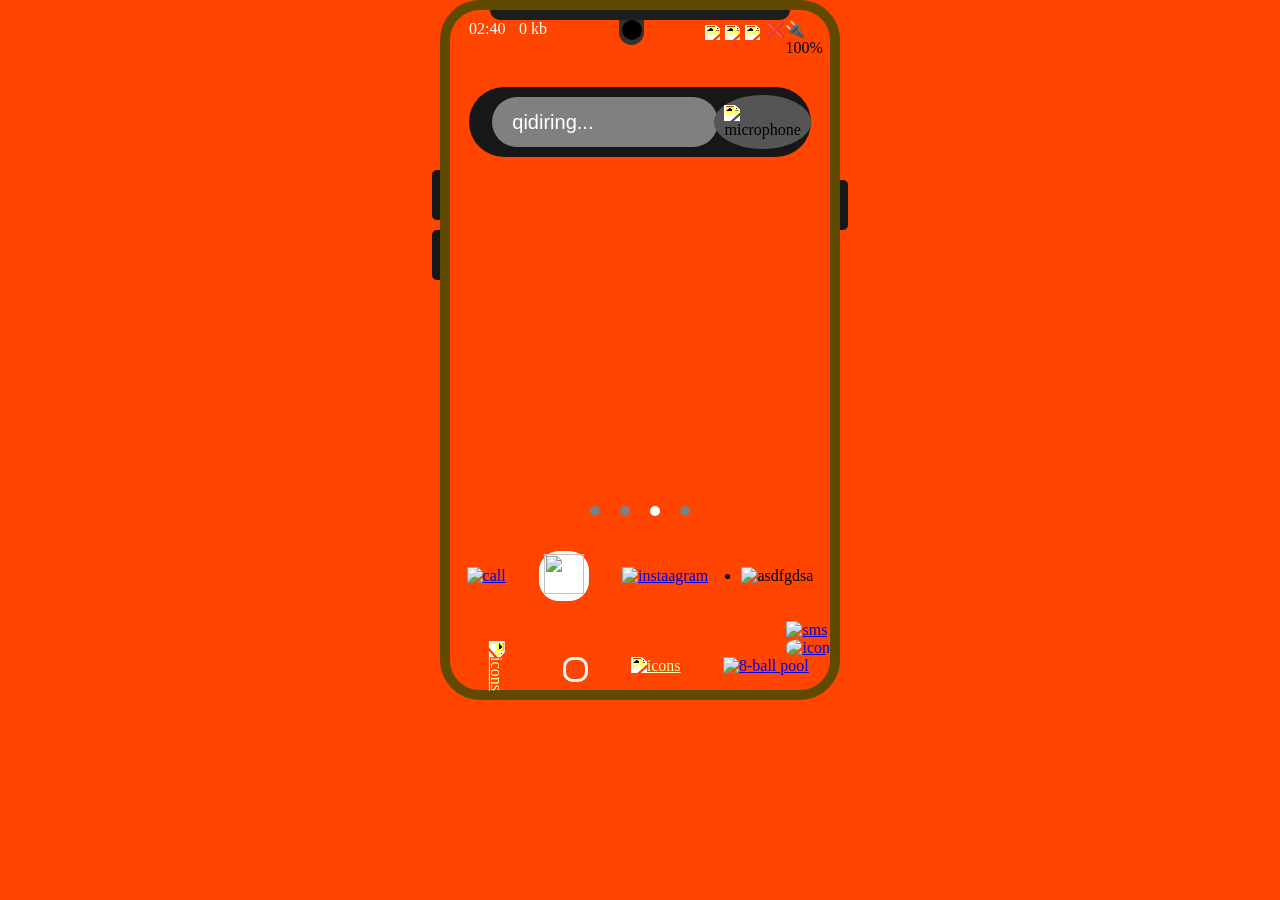
==== index.html @ 698b4ded "Add files via upload" ====
<!DOCTYPE html>
<html lang="en">
	<head>
		<meta charset="UTF-8" />
		<meta name="viewport" content="width=device-width, initial-scale=1.0" />
		<title>Samsung A 20S</title>
		<link rel="stylesheet" href="styles.css" />
	</head>
	<body>
		<div class="ch">
			<div class="oach bland"></div>
			<div class="oach pas"></div>
		</div>
		<section class="site_section">
			<div class="container">
				<div class="kuzov kuzov-hover">
					<div class="blok">
						<span class="camera-blok"> </span>
						<div class="div1">
						<div id="clock">00:00</div>
            <div id="speed-box">0 kb</div>
							<div class="camera">
								<span class="camera1"></span>
							</div>
							<div class="sets">
								<img src="images/alarm.png" alt="icons" class="images" />
								<img src="images/volume.png" alt="icons" class="images" />
								<img src="images/wifi-signal.png" alt="icons" class="images" />
						<div id="wifi-box">...</div>
							<div  id="battery-box">
								<img class="images" src="images/charging.png" alt="charging">
							</div>
							</div>
						</div>
						<div class="input-div">

								<input id="searchInput" class="input" type="search" placeholder="qidiring..." />

								<div class="voice-div">
								<div class="mic-button" id="micBtn">
									<img class="voice" src="images/microphone.png" alt="microphone">
								</div>
								</div>
							</form>
						</div>

						<div class="grid">
							<div class="prilojeniya">
								<span class="boxs"></span>
								<span class="boxs"></span>
								<span class="boxs"></span>
								<span class="boxs"></span>
							</div>
							<ul class="list">
								<li class="item">
									<a href="tel:+998876350995" target="_blank"><img class="social" src="images/call.png" alt="call" /></a>
								</li>
								<li class="item item1">
									<a href="https:/t.me/ibrokuzb" target="_blank"
										><img class="social social2" src=https://t.me/proxy?server=acela.proxy.rlwy.net&port=56963&secret=355199ed6d2e3caeab6dc449a312f6e9
									/></a>
								</li>
								<li class="item itm">
									<a href="https://instagram.com/ibrok_pubgm" target="_blank"
										><img class="social" src="images/instagram.png" alt="instaagram"
									/></a>
								</li>



								<li class="itemm"

								<a href="billiard.html"> 
									<img href="https://freepngimg.com/save/127811-8-ball-pool-logo-free-clipart-hq/500x3 "

									alt="asdfgdsa" width="30" height="30
									"

								</a>
								</ul>
								
								
								
								
								
								
								
								<l
								
								
								
								
								
								i class="item">
									<a href="sms:+998876" target="_blank"><img class="social" src="images/sms.png" alt="sms" /></a>
								</li>
								<li class="item">
									<a href="#" target="_blank"><img class="social social1" src="images/youtube.png" alt="icon" /></a>
								
								<li class="bill"><a href=""></a>




								</li>
								
								
								
								</li>
							</ul>
						</div>

						<footer class="site-footer">
							<div class="end">
								<a href="#"> <img class="images2 end-icons" src="images/hamburger.png" alt="icons" /></a>
								<a href="#"><div class="home"></div></a>
								<a href="#"><img class="images2 end-icons2" src="images/left-arrow.png"
									
									
									alt="icons"
						<div class="end"

<div class="end">
    <a href="billard.html" id="start-game">
        <img src="https://freepngimg.com/save/127811-8-ball-pool-logo-free-clipart-hq/500x3" alt="8-ball pool" width="30" height="30" />
    </a>
</div>


									
									<div/></a>
							</div>
						</footer>
					</div>
				</div>
			</div>
		</section>
		<div class="och" onclick="unlockScreen()"></div>
		<script src="main.js"></script>
               
	</body>
</html>
---- styles.css ----
* {
	margin: 0;
	padding: 0;
	box-sizing: border-box;
}

*::before,
::after {
	box-sizing: border-box;
}

body {
	background-color: orangered;
	display: flex;
	align-items: start;
	justify-content: center;

	overflow: hidden;
}

.site_section {
	display: flex;
	align-items: center;
	justify-content: center;
}
.kuzov {
	width: 400px;
	height: 700px;
	border-radius: 40px;
	border: 10px solid rgb(96, 74, 2);
	transition: box-shadow 0.4s ease;
}

.kuzov:hover {
	box-shadow: 40px 40px 40px 0 rgba(0, 0, 0, 0.5);
	/* transition: all 0.4s ease; */
	background-image: url(images/signal.png);
}

.blok {
	width: 100%;
	height: 100%;
	border-radius: 30px;
	display: flex;
	flex-direction: column;
	align-items: center;
	justify-content: start;
	background-image: url(images/photo_2025-04-09_15-51-00.jpg);
	background-size: contain;
}

.kuzov::before {
	filter: blur(10px);
}

.camera-blok {
	width: 300px;
	height: 10px;
	background-color: rgb(30, 29, 29);
	border-bottom-left-radius: 50px;
	border-bottom-right-radius: 50px;
}
.time {
	margin-left: 5px;
	color: white;
}

#clock {
	color: #fff;
	margin-right: 40px;
}

#speed-box {
	color: #fff;
	z-index: 9999;
	position: fixed;
	margin-left: 50px;
}

#wifi-box {
}

.set {
	margin-left: 5px;
	color: white;
}

.div1 {
	width: 90%;
	display: flex;
	justify-content: space-between;
}

.camera {
	width: 25px;
	height: 25px;
	background-color: rgb(52, 49, 49);
	border-bottom-left-radius: 50px;
	border-bottom-right-radius: 50px;
	margin-left: 150px;
	display: flex;
	align-items: center;
	justify-content: center;
	position: fixed;
}

.camera1 {
	width: 20px;
	height: 20px;
	border-radius: 50%;
	background-color: black;
	margin-bottom: 5px;
}

/* .camera-flex {
	width: 100%;
	margin: 0;
} */

.sets {
	margin-left: 160px;
	display: flex;
}
.images {
	filter: invert(1) brightness(1000%);
	color: white;
	margin-top: 5px;
	width: 15px;
	height: 15px;
}

#battery-box {
	margin: 0;
	padding: 0;
}

.images:not(:last-child) {
	margin-right: 5px;
}

.input-div {
	padding-right: 20px;
	margin-top: 30px;
	border-radius: 50px;
	width: 90%;
	height: 70px;
	display: flex;
	align-items: center;
	justify-content: center;
	background-color: #171717;
}

.input {
	margin: 20px;
	padding-left: 20px;
	color: white;
	width: 70%;
	height: 50px;
	border-radius: 50px;
	border: none;
	font-size: 20px;
	font-family: 'Lucida Sans', 'Lucida Sans Regular', 'Lucida Grande', 'Lucida Sans Unicode', Geneva, Verdana, sans-serif;

	background-color: grey;
}

.input::placeholder {
	color: white;
}

.voice-div {
	display: flex;
	align-items: center;
	justify-content: center;
	border-radius: 50%;
	width: 50px;
	height: 50px;
	background-color: grey;
}
.voice {
	filter: invert(1) brightness(1000%);
	width: 30px;
	height: 25px;
}

.mic-button {
	background-color: #555;
	border: none;
	border-radius: 50%;
	padding: 10px;
	color: white;

	cursor: pointer;
	user-select: none;
}

.mic-button.recording {
	background-color: red;
}

.grid {
	height: 500px;
	width: 100%;
	display: flex;
	flex-direction: column;
	align-items: flex-end;
	justify-content: flex-end;
}

.list {
	width: 100%;
	display: flex;
	align-items: center;
	justify-content: space-around;
	margin-bottom: 20px;
}

.item {
	list-style: none;
}

.social {
	width: 50px;
	height: 50px;
	transition: all 0.4s ease;
}

.social:active {
	transform: scale(0.9);
}

.item1 {
	display: flex;
	align-items: center;
	justify-content: center;
	width: 50px;
	height: 50px;
	background-color: #fff;
	border-radius: 40%;
}

.social1 {
	border-radius: 40%;
}

.social2 {
	width: 40px;
	height: 40px;
}

.social2:active {
	transform: scale(0.9);
}

.prilojeniya {
	display: flex;
	align-items: center;
	justify-content: center;
	width: 100%;
	margin-bottom: 25px;
}
.boxs {
	width: 10px;
	height: 10px;
	background-color: grey;
	margin: 10px;
	border-radius: 5px;
}

.boxs:nth-child(3) {
	background-color: white;
}

.site-footer {
	width: 100%;
	display: flex;
	align-items: flex-end;
}

.end {
	width: 100%;
	display: flex;
	justify-content: space-around;
}

.end-icons {
	transform: rotate(90deg);
}

.end-icons:active {
	filter: invert(1) brightness(50%);
}

.images2 {
	filter: invert(1) brightness(1000%);
	width: 20px;
	height: 20px;
}

.home {
	width: 25px;
	height: 25px;
	border-radius: 10px;
	border: 3px solid white;
}

.och {
	display: flex;
	align-items: center;
	justify-content: center;
	width: 8px;
	height: 50px;
	border-top-right-radius: 5px;
	border-bottom-right-radius: 5px;
	background-color: #171717;
	margin-top: 180px;
	transition: all 0.1s ease;
}

.oach {
	width: 8px;
	height: 50px;
	border-top-right-radius: 5px;
	border-bottom-right-radius: 5px;
	background-color: #171717;
	margin-top: 180px;
	transition: all 0.1s ease;
}

.ch {
	display: flex;
	flex-direction: column;
	align-items: end;
}

.pas {
	border-radius: 5px 0 0 5px;
	margin-top: 10px;
}

.bland {
	margin-top: 170px;
	border-radius: 5px 0 0 5px;
}

.pas:active,
.bland:active {
	width: 5px;
}

.och:active {
	width: 5px;
}

.home:active {
	filter: invert(1) brightness(50%);
}
.end-icons2:active {
	filter: invert(1) brightness(50%);
}

.kuzov.active {
	background-color: black;
}

.blok.active {
	display: none;
}

.bottom-panel {
	position: fixed;
	left: 0;
	bottom: -70%;
	width: 400px;
	height: 70%;
	background: #fff;
	border-top-left-radius: 20px;
	border-top-right-radius: 20px;
	box-shadow: 0 -4px 20px rgba(0, 0, 0, 0.2);
	transition: bottom 0.3s ease;
}

.bottom-panel.active {
	bottom: 0;
	width: 400px;
}

.handle {
	width: 60px;
	height: 6px;
	background: #ccc;
	border-radius: 3px;
	margin: 10px auto;
}

.content {
	padding: 20px;
	text-align: center;
}
 

.end {

	position: relative;
z-index: 9999;

}

.end a {position: relative
	;
z-index: 10000;

}
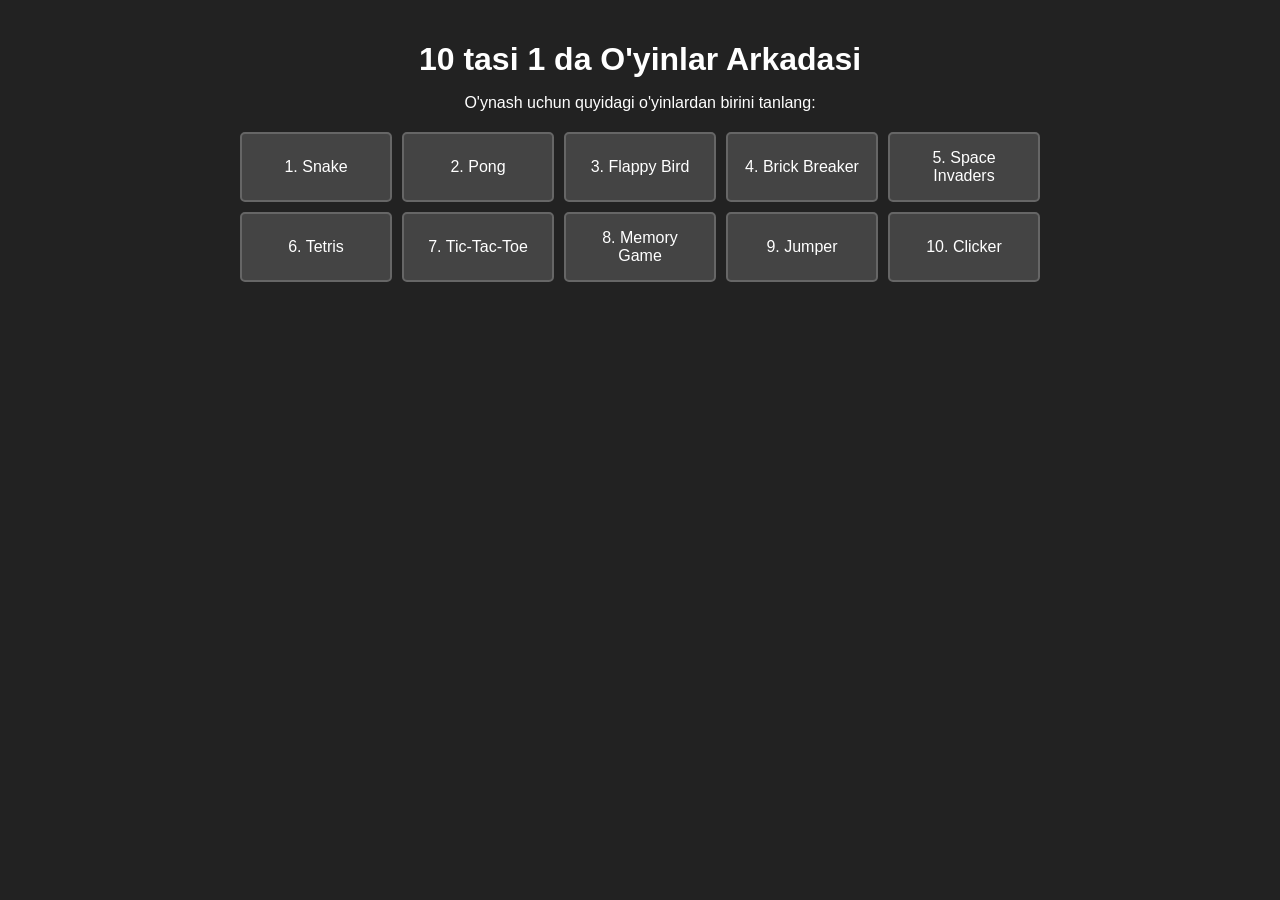
==== commit a4e5b513: "Add files via upload" ====
--- a/index.html
+++ b/index.html
@@ -1,142 +1,256 @@
 <!DOCTYPE html>
-<html lang="en">
-	<head>
-		<meta charset="UTF-8" />
-		<meta name="viewport" content="width=device-width, initial-scale=1.0" />
-		<title>Samsung A 20S</title>
-		<link rel="stylesheet" href="styles.css" />
-	</head>
-	<body>
-		<div class="ch">
-			<div class="oach bland"></div>
-			<div class="oach pas"></div>
-		</div>
-		<section class="site_section">
-			<div class="container">
-				<div class="kuzov kuzov-hover">
-					<div class="blok">
-						<span class="camera-blok"> </span>
-						<div class="div1">
-						<div id="clock">00:00</div>
-            <div id="speed-box">0 kb</div>
-							<div class="camera">
-								<span class="camera1"></span>
-							</div>
-							<div class="sets">
-								<img src="images/alarm.png" alt="icons" class="images" />
-								<img src="images/volume.png" alt="icons" class="images" />
-								<img src="images/wifi-signal.png" alt="icons" class="images" />
-						<div id="wifi-box">...</div>
-							<div  id="battery-box">
-								<img class="images" src="images/charging.png" alt="charging">
-							</div>
-							</div>
-						</div>
-						<div class="input-div">
-
-								<input id="searchInput" class="input" type="search" placeholder="qidiring..." />
-
-								<div class="voice-div">
-								<div class="mic-button" id="micBtn">
-									<img class="voice" src="images/microphone.png" alt="microphone">
-								</div>
-								</div>
-							</form>
-						</div>
-
-						<div class="grid">
-							<div class="prilojeniya">
-								<span class="boxs"></span>
-								<span class="boxs"></span>
-								<span class="boxs"></span>
-								<span class="boxs"></span>
-							</div>
-							<ul class="list">
-								<li class="item">
-									<a href="tel:+998876350995" target="_blank"><img class="social" src="images/call.png" alt="call" /></a>
-								</li>
-								<li class="item item1">
-									<a href="https:/t.me/ibrokuzb" target="_blank"
-										><img class="social social2" src=https://t.me/proxy?server=acela.proxy.rlwy.net&port=56963&secret=355199ed6d2e3caeab6dc449a312f6e9
-									/></a>
-								</li>
-								<li class="item itm">
-									<a href="https://instagram.com/ibrok_pubgm" target="_blank"
-										><img class="social" src="images/instagram.png" alt="instaagram"
-									/></a>
-								</li>
-
-
-
-								<li class="itemm"
-
-								<a href="billiard.html"> 
-									<img href="https://freepngimg.com/save/127811-8-ball-pool-logo-free-clipart-hq/500x3 "
-
-									alt="asdfgdsa" width="30" height="30
-									"
-
-								</a>
-								</ul>
-								
-								
-								
-								
-								
-								
-								
-								<l
-								
-								
-								
-								
-								
-								i class="item">
-									<a href="sms:+998876" target="_blank"><img class="social" src="images/sms.png" alt="sms" /></a>
-								</li>
-								<li class="item">
-									<a href="#" target="_blank"><img class="social social1" src="images/youtube.png" alt="icon" /></a>
-								
-								<li class="bill"><a href=""></a>
-
-
-
-
-								</li>
-								
-								
-								
-								</li>
-							</ul>
-						</div>
-
-						<footer class="site-footer">
-							<div class="end">
-								<a href="#"> <img class="images2 end-icons" src="images/hamburger.png" alt="icons" /></a>
-								<a href="#"><div class="home"></div></a>
-								<a href="#"><img class="images2 end-icons2" src="images/left-arrow.png"
-									
-									
-									alt="icons"
-						<div class="end"
-
-<div class="end">
-    <a href="billard.html" id="start-game">
-        <img src="https://freepngimg.com/save/127811-8-ball-pool-logo-free-clipart-hq/500x3" alt="8-ball pool" width="30" height="30" />
-    </a>
-</div>
-
-
-									
-									<div/></a>
-							</div>
-						</footer>
-					</div>
-				</div>
-			</div>
-		</section>
-		<div class="och" onclick="unlockScreen()"></div>
-		<script src="main.js"></script>
-               
-	</body>
-</html>
+<html lang="uz">
+<head>
+    <meta charset="UTF-8">
+    <meta name="viewport" content="width=device-width, initial-scale=1.0">
+    <title>10 tasi 1 da 2D O'yinlar Arkadasi</title>
+    <style>
+        body { font-family: sans-serif; background: #222; color: #fff; text-align: center; margin: 0; padding: 20px; }
+        h1 { margin-bottom: 10px; }
+        #menu { display: grid; grid-template-columns: repeat(auto-fit, minmax(150px, 1fr)); gap: 10px; max-width: 800px; margin: 20px auto; }
+        button { padding: 15px; background: #444; color: #fff; border: 2px solid #666; cursor: pointer; font-size: 16px; border-radius: 5px; }
+        button:hover { background: #666; }
+        #game-container { display: none; margin-top: 20px; }
+        canvas { background: #000; border: 4px solid #fff; display: block; margin: 0 auto; }
+        #back-btn { margin-top: 15px; padding: 10px 20px; background: #d9534f; border: none; color: white; cursor: pointer; border-radius: 5px; }
+        #ui-overlay { font-size: 20px; margin-bottom: 10px; }
+    </style>
+</head>
+<body>
+
+    <h1>10 tasi 1 da O'yinlar Arkadasi</h1>
+    <p id="sub">O'ynash uchun quyidagi o'yinlardan birini tanlang:</p>
+
+    <!-- O'YINLAR MENYUSI -->
+    <div id="menu">
+        <button onclick="startGame(1)">1. Snake</button>
+        <button onclick="startGame(2)">2. Pong</button>
+        <button onclick="startGame(3)">3. Flappy Bird</button>
+        <button onclick="startGame(4)">4. Brick Breaker</button>
+        <button onclick="startGame(5)">5. Space Invaders</button>
+        <button onclick="startGame(6)">6. Tetris</button>
+        <button onclick="startGame(7)">7. Tic-Tac-Toe</button>
+        <button onclick="startGame(8)">8. Memory Game</button>
+        <button onclick="startGame(9)">9. Jumper</button>
+        <button onclick="startGame(10)">10. Clicker</button>
+    </div>
+
+    <!-- O'YIN MAYDONI -->
+    <div id="game-container">
+        <div id="ui-overlay">Ball: <span id="score">0</span></div>
+        <canvas id="gameCanvas" width="400" height="400"></canvas>
+        <br>
+        <button id="back-btn" onclick="backToMenu()">Menyuga qaytish</button>
+    </div>
+
+    <script>
+        const canvas = document.getElementById("gameCanvas");
+        const ctx = canvas.getContext("2d");
+        const menu = document.getElementById("menu");
+        const container = document.getElementById("game-container");
+        const scoreEl = document.getElementById("score");
+        const sub = document.getElementById("sub");
+
+        let currentGame = 0;
+        let gameInterval;
+        let score = 0;
+        let keys = {};
+
+        window.addEventListener("keydown", e => keys[e.key] = true);
+        window.addEventListener("keyup", e => keys[e.key] = false);
+
+        function startGame(gameId) {
+            menu.style.display = "none";
+            sub.style.display = "none";
+            container.style.display = "block";
+            currentGame = gameId;
+            score = 0;
+            scoreEl.innerText = score;
+            clearInterval(gameInterval);
+            ctx.clearRect(0,0,400,400);
+            
+            // O'yinni sozlash va ishga tushirish
+            initGame(gameId);
+        }
+
+        function backToMenu() {
+            clearInterval(gameInterval);
+            container.style.display = "none";
+            menu.style.display = "grid";
+            sub.style.display = "block";
+            currentGame = 0;
+            canvas.onclick = null;
+        }
+
+        // --- O'YINLARNING LOGIKASI ---
+        let snake, food, dx, dy; // 1
+        let p1, p2, ball; // 2
+        let bird, pipes; // 3
+        let paddle, bricks, bBall; // 4
+        let player, lasers, aliens; // 5
+        let tetrisGrid, currentPiece; // 6
+        let tttGrid, turn; // 7
+        let cards, selected; // 8
+        let jumper, platforms; // 9
+        let clickTime, clicks; // 10
+
+        function initGame(id) {
+            if (id === 1) { // SNAKE
+                snake = [{x: 200, y: 200}]; dx = 20; dy = 0;
+                food = {x: Math.floor(Math.random()*20)*20, y: Math.floor(Math.random()*20)*20};
+                gameInterval = setInterval(() => {
+                    if(keys["ArrowUp"] && dy===0) { dx=0; dy=-20; }
+                    if(keys["ArrowDown"] && dy===0) { dx=0; dy=20; }
+                    if(keys["ArrowLeft"] && dx===0) { dx=-20; dy=0; }
+                    if(keys["ArrowRight"] && dx===0) { dx=20; dy=0; }
+                    let head = {x: snake[0].x + dx, y: snake[0].y + dy};
+                    if(head.x<0||head.x>=400||head.y<0||head.y>=400) return startGame(1);
+                    snake.unshift(head);
+                    if(head.x===food.x && head.y===food.y) { score++; scoreEl.innerText=score; food={x: Math.floor(Math.random()*20)*20, y: Math.floor(Math.random()*20)*20}; }
+                    else snake.pop();
+                    ctx.fillStyle="black"; ctx.fillRect(0,0,400,400);
+                    ctx.fillStyle="red"; ctx.fillRect(food.x, food.y, 18, 18);
+                    ctx.fillStyle="lime"; snake.forEach(p=>ctx.fillRect(p.x, p.y, 18, 18));
+                }, 100);
+            }
+            else if (id === 2) { // PONG
+                p1 = 160; p2 = 160; ball = {x:200, y:200, dx:4, dy:4};
+                gameInterval = setInterval(() => {
+                    if(keys["w"] && p1>0) p1-=5; if(keys["s"] && p1<320) p1+=5;
+                    if(ball.y < p2+20 && p2>0) p2-=4; else if(ball.y > p2+20 && p2<320) p2+=4;
+                    ball.x+=ball.dx; ball.y+=ball.dy;
+                    if(ball.y<=0 || ball.y>=390) ball.dy*=-1;
+                    if((ball.x<=20 && ball.y>=p1 && ball.y<=p1+80) || (ball.x>=370 && ball.y>=p2 && ball.y<=p2+80)) { ball.dx*=-1; score++; scoreEl.innerText=score; }
+                    if(ball.x<0 || ball.x>400) { ball.x=200; ball.y=200; }
+                    ctx.fillStyle="black"; ctx.fillRect(0,0,400,400);
+                    ctx.fillStyle="white"; ctx.fillRect(10, p1, 10, 80); ctx.fillRect(380, p2, 10, 80); ctx.fillRect(ball.x, ball.y, 10, 10);
+                }, 1000/60);
+            }
+            else if (id === 3) { // FLAPPY BIRD
+                bird = {y:200, v:0}; pipes = [{x:400, top:150, bottom:250}];
+                canvas.onclick = () => bird.v = -6;
+                gameInterval = setInterval(() => {
+                    bird.v += 0.3; bird.y += bird.v;
+                    if(bird.y>400 || bird.y<0) return startGame(3);
+                    ctx.fillStyle="black"; ctx.fillRect(0,0,400,400);
+                    ctx.fillStyle="yellow"; ctx.fillRect(50, bird.y, 20, 20);
+                    pipes.forEach(p => {
+                        p.x -= 2;
+                        ctx.fillStyle="green"; ctx.fillRect(p.x, 0, 40, p.top); ctx.fillRect(p.x, p.bottom, 40, 400-p.bottom);
+                        if(p.x===50) { score++; scoreEl.innerText=score; }
+                        if(p.x>10 && p.x<70 && (bird.y<p.top || bird.y+20>p.bottom)) return startGame(3);
+                    });
+                    if(pipes[0].x < -40) pipes.shift();
+                    if(pipes[pipes.length-1].x < 250) pipes.push({x:400, top:Math.random()*150+50, bottom:Math.random()*150+220});
+                }, 1000/60);
+            }
+            else if (id === 4) { // BRICK BREAKER
+                paddle = 160; bBall = {x:200, y:250, dx:3, dy:-3}; bricks = [];
+                for(let i=0; i<5; i++) for(let j=0; j<8; j++) bricks.push({x:j*50, y:i*20+30, active:true});
+                gameInterval = setInterval(() => {
+                    if(keys["ArrowLeft"] && paddle>0) paddle-=6; if(keys["ArrowRight"] && paddle<320) paddle+=6;
+                    bBall.x+=bBall.dx; bBall.y+=bBall.dy;
+                    if(bBall.x<=0 || bBall.x>=390) bBall.dx*=-1; if(bBall.y<=0) bBall.dy*=-1;
+                    if(bBall.y>=370 && bBall.x>=paddle && bBall.x<=paddle+80) bBall.dy*=-1;
+                    if(bBall.y>400) return startGame(4);
+                    bricks.forEach(b => {
+                        if(b.active && bBall.x>b.x && bBall.x<b.x+45 && bBall.y>b.y && bBall.y<b.y+15) { b.active=false; bBall.dy*=-1; score++; scoreEl.innerText=score; }
+                    });
+                    ctx.fillStyle="black"; ctx.fillRect(0,0,400,400);
+                    ctx.fillStyle="cyan"; ctx.fillRect(paddle, 380, 80, 10);
+                    ctx.fillStyle="white"; ctx.fillRect(bBall.x, bBall.y, 10, 10);
+                    ctx.fillStyle="orange"; bricks.forEach(b => { if(b.active) ctx.fillRect(b.x+2, b.y+2, 46, 16); });
+                }, 1000/60);
+            }
+            else if (id === 5) { // SPACE INVADERS
+                player = 180; lasers = []; aliens = [];
+                for(let i=0; i<3; i++) for(let j=0; j<6; j++) aliens.push({x:j*50+50, y:i*30+30, dir:1});
+                gameInterval = setInterval(() => {
+                    if(keys["ArrowLeft"] && player>0) player-=4; if(keys["ArrowRight"] && player<360) player+=4;
+                    if(keys[" "] && lasers.length<3) { lasers.push({x:player+18, y:370}); keys[" "]=false; }
+                    ctx.fillStyle="black"; ctx.fillRect(0,0,400,400);
+                    ctx.fillStyle="lime"; ctx.fillRect(player, 380, 40, 15);
+                    lasers.forEach((l,li) => { l.y-=6; ctx.fillStyle="red"; ctx.fillRect(l.x, l.y, 4, 10); if(l.y<0) lasers.splice(li,1); });
+                    aliens.forEach((a,ai) => {
+                        a.x += a.dir * 1; if(a.x>360 || a.x<10) { aliens.forEach(al=> {al.dir*=-1; al.y+=10;}); }
+                        ctx.fillStyle="white"; ctx.fillRect(a.x, a.y, 30, 20);
+                        lasers.forEach((l,li) => { if(l.x>a.x && l.x<a.x+30 && l.y>a.y && l.y<a.y+20) { aliens.splice(ai,1); lasers.splice(li,1); score++; scoreEl.innerText=score; } });
+                        if(a.y>350) return startGame(5);
+                    });
+                }, 1000/60);
+            }
+            else if (id === 6) { // TETRIS (MINI)
+                tetrisGrid = Array(20).fill().map(()=>Array(10).fill(0));
+                currentPiece = {x:4, y:0, matrix:[[1,1],[1,1]]};
+                gameInterval = setInterval(() => {
+                    currentPiece.y++;
+                    if(currentPiece.y>18) {
+                        currentPiece.matrix.forEach((row,ri)=>row.forEach((v,ci)=>{ if(v) tetrisGrid[currentPiece.y-1+ri][currentPiece.x+ci]=1; }));
+                        currentPiece = {x:4, y:0, matrix:[[1,1],[1,1]]}; score++; scoreEl.innerText=score;
+                    }
+                    ctx.fillStyle="black"; ctx.fillRect(0,0,400,400);
+                    ctx.fillStyle="purple"; currentPiece.matrix.forEach((row,r)=>row.forEach((v,c)=>{ if(v) ctx.fillRect((currentPiece.x+c)*40, (currentPiece.y+r)*20, 38, 18); }));
+                    ctx.fillStyle="gray"; tetrisGrid.forEach((row,r)=>row.forEach((v,c)=>{ if(v) ctx.fillRect(c*40, r*20, 38, 18); }));
+                }, 300);
+            }
+            else if (id === 7) { // TIC-TAC-TOE
+                tttGrid = Array(9).fill(""); turn = "X";
+                canvas.onclick = (e) => {
+                    let rect = canvas.getBoundingClientRect(); let x = Math.floor((e.clientX - rect.left)/133); let y = Math.floor((e.clientY - rect.top)/133);
+                    let idx = y*3+x; if(tttGrid[idx]==="") { tttGrid[idx]="X"; score++; scoreEl.innerText=score; botMove(); }
+                };
+                function botMove() { let empty = tttGrid.map((v,i)=>v===""?i:null).filter(v=>v!==null); if(empty.length>0) tttGrid[empty[Math.floor(Math.random()*empty.length)]] = "O"; }
+                gameInterval = setInterval(() => {
+                    ctx.fillStyle="black"; ctx.fillRect(0,0,400,400); ctx.strokeStyle="white"; ctx.lineWidth=5;
+                    ctx.beginPath(); ctx.moveTo(133,0); ctx.lineTo(133,400); ctx.moveTo(266,0); ctx.lineTo(266,400); ctx.moveTo(0,133); ctx.lineTo(400,133); ctx.moveTo(0,266); ctx.lineTo(400,266); ctx.stroke();
+                    ctx.font = "80px Arial"; ctx.fillStyle="white"; ctx.textAlign="center";
+                    tttGrid.forEach((v,i)=> { if(v) ctx.fillText(v, (i%3)*133+66, Math.floor(i/3)*133+100); });
+                }, 100);
+            }
+            else if (id === 8) { // MEMORY GAME
+                let colors = ["red","red","blue","blue","green","green","yellow","yellow","purple","purple","orange","orange","pink","pink","cyan","cyan"];
+                colors.sort(()=>Math.random()-0.5); cards = colors.map(c=>({color:c, open:false, matched:false})); selected = [];
+                canvas.onclick = (e) => {
+                    let rect = canvas.getBoundingClientRect(); let x = Math.floor((e.clientX - rect.left)/100); let y = Math.floor((e.clientY - rect.top)/100); let idx = y*4+x;
+                    if(!cards[idx].open && selected.length<2) { cards[idx].open=true; selected.push(idx); }
+                    if(selected.length===2) {
+                        if(cards[selected[0]].color === cards[selected[1]].color) { cards[selected[0]].matched=cards[selected[1]].matched=true; score+=10; scoreEl.innerText=score; selected=[]; }
+                        else { setTimeout(()=>{ cards[selected[0]].open=cards[selected[1]].open=false; selected=[]; }, 500); }
+                    }
+                };
+                gameInterval = setInterval(() => {
+                    ctx.fillStyle="black"; ctx.fillRect(0,0,400,400);
+                    cards.forEach((c,i)=> {
+                        ctx.fillStyle = (c.open || c.matched) ? c.color : "gray";
+                        ctx.fillRect((i%4)*100+5, Math.floor(i/4)*100+5, 90, 90);
+                    });
+                }, 100);
+            }
+            else if (id === 9) { // JUMPER
+                jumper = {x:200, y:300, vy:0}; platforms = []; for(let i=0; i<6; i++) platforms.push({x:Math.random()*340, y:i*70+50});
+                gameInterval = setInterval(() => {
+                    if(keys["ArrowLeft"]) jumper.x-=4; if(keys["ArrowRight"]) jumper.x+=4;
+                    jumper.vy += 0.2; jumper.y += jumper.vy;
+                    platforms.forEach(p=> {
+                        if(jumper.vy>0 && jumper.x+20>p.x && jumper.x<p.x+60 && jumper.y+20>=p.y && jumper.y+20<=p.y+10) { jumper.vy=-8; score++; scoreEl.innerText=score; }
+                    });
+                    if(jumper.y>400) return startGame(9);
+                    ctx.fillStyle="black"; ctx.fillRect(0,0,400,400);
+                    ctx.fillStyle="red"; ctx.fillRect(jumper.x, jumper.y, 20, 20);
+                    ctx.fillStyle="white"; platforms.forEach(p=>ctx.fillRect(p.x, p.y, 60, 10));
+                }, 1000/60);
+            }
+            else if (id === 10) { // CLICKER
+                clickTime = 100; clicks = 0;
+                canvas.onclick = () => { if(clickTime>0) { clicks++; score=clicks; scoreEl.innerText=score; } };
+                gameInterval = setInterval(() => {
+                    clickTime--; ctx.fillStyle="black"; ctx.fillRect(0,0,400,400);
+                    ctx.fillStyle="white"; ctx.font="30px Arial"; ctx.textAlign="center";
+                    if(clickTime>0) { ctx.fillText("EKRANNI TEZROQ BOSING!", 200, 150); ctx.fillText("Vaqt: " + clickTime, 200, 250); }
+                    else { ctx.fillText("O'YIN TUGADI!", 200, 150); ctx.fillText("Jami kliklar: " + clicks, 200, 250); }
+                }, 100);
+            }
+        }
+    </script>
+</body>
+</html>
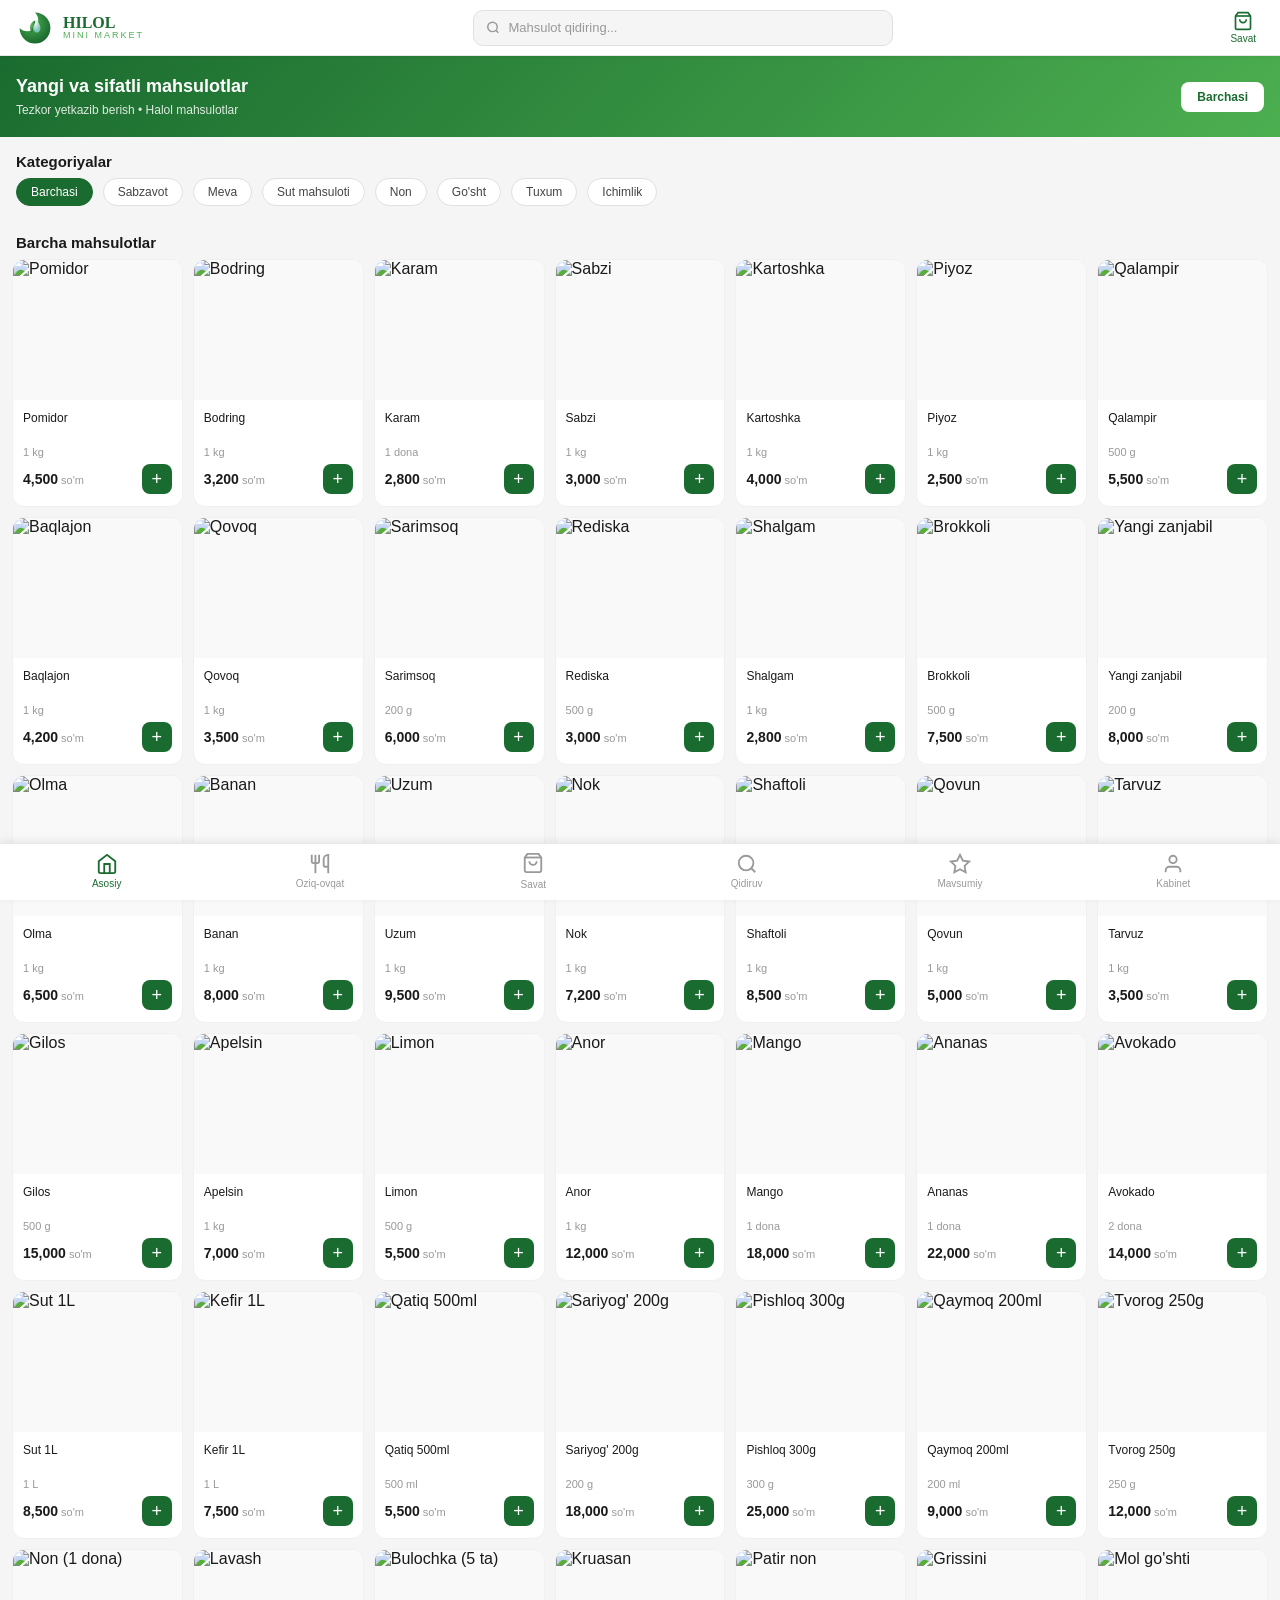
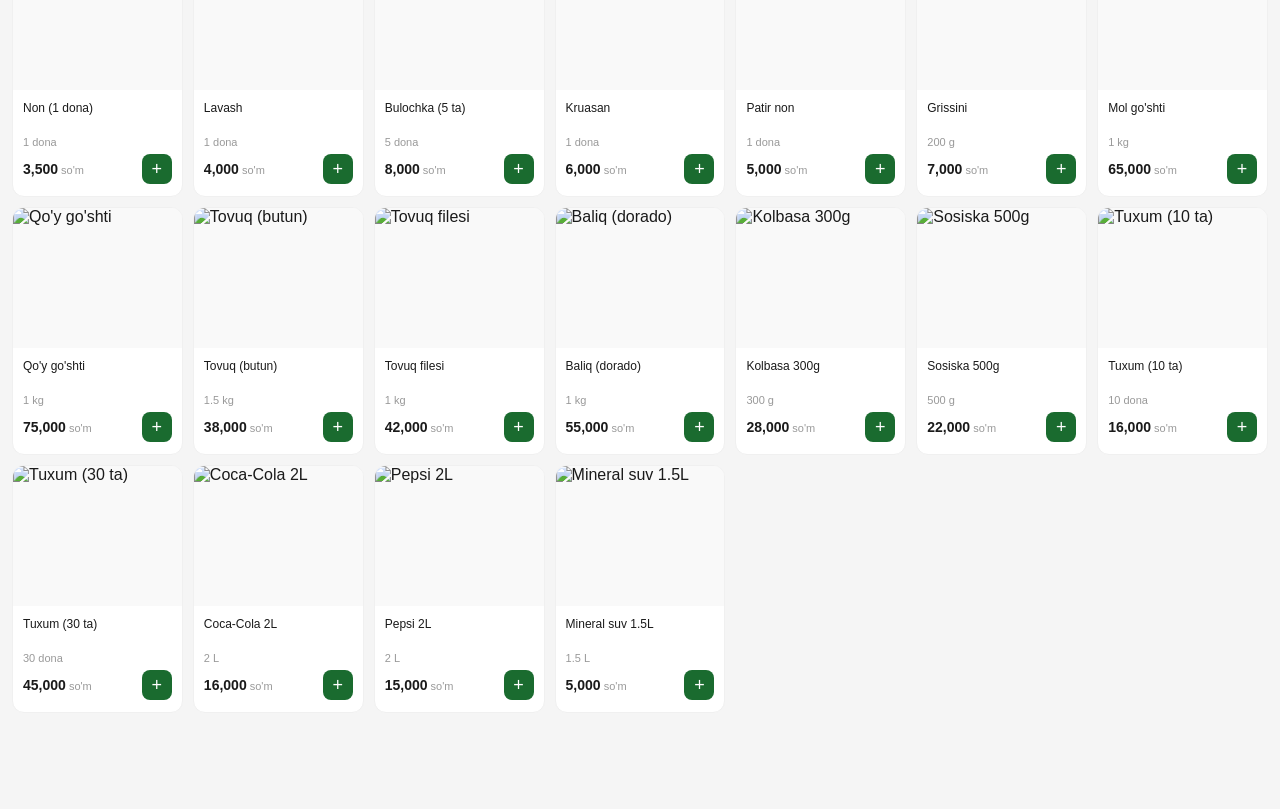
==== commit cf47831c: "Add files via upload" ====
--- a/index.html
+++ b/index.html
@@ -1,256 +1,843 @@
 <!DOCTYPE html>
 <html lang="uz">
 <head>
-    <meta charset="UTF-8">
-    <meta name="viewport" content="width=device-width, initial-scale=1.0">
-    <title>10 tasi 1 da 2D O'yinlar Arkadasi</title>
-    <style>
-        body { font-family: sans-serif; background: #222; color: #fff; text-align: center; margin: 0; padding: 20px; }
-        h1 { margin-bottom: 10px; }
-        #menu { display: grid; grid-template-columns: repeat(auto-fit, minmax(150px, 1fr)); gap: 10px; max-width: 800px; margin: 20px auto; }
-        button { padding: 15px; background: #444; color: #fff; border: 2px solid #666; cursor: pointer; font-size: 16px; border-radius: 5px; }
-        button:hover { background: #666; }
-        #game-container { display: none; margin-top: 20px; }
-        canvas { background: #000; border: 4px solid #fff; display: block; margin: 0 auto; }
-        #back-btn { margin-top: 15px; padding: 10px 20px; background: #d9534f; border: none; color: white; cursor: pointer; border-radius: 5px; }
-        #ui-overlay { font-size: 20px; margin-bottom: 10px; }
-    </style>
+<meta charset="UTF-8">
+<meta name="viewport" content="width=device-width, initial-scale=1.0">
+<title>Hilol Mini Market</title>
+<style>
+*{box-sizing:border-box;margin:0;padding:0;font-family:-apple-system,BlinkMacSystemFont,"Segoe UI",Roboto,Helvetica,Arial,sans-serif;}
+body{background:#f5f5f5;color:#1a1a1a;padding-bottom:80px;}
+
+/* ===== HEADER ===== */
+header{
+  background:#fff;
+  border-bottom:1px solid #e8e8e8;
+  padding:0 16px;
+  height:56px;
+  display:flex;
+  align-items:center;
+  justify-content:space-between;
+  position:sticky;top:0;z-index:200;
+  box-shadow:0 1px 4px rgba(0,0,0,0.07);
+}
+.logo-wrap{display:flex;align-items:center;gap:9px;cursor:pointer;text-decoration:none;}
+.logo-svg{width:38px;height:38px;flex-shrink:0;}
+.logo-name{font-family:Georgia,serif;font-size:16px;font-weight:700;color:#1a6b2f;line-height:1.1;}
+.logo-name small{display:block;font-size:9px;font-weight:500;color:#4caf50;letter-spacing:2px;text-transform:uppercase;font-family:sans-serif;}
+.header-search{
+  flex:1;max-width:420px;margin:0 16px;
+  display:flex;align-items:center;
+  background:#f5f5f5;border:1px solid #e0e0e0;
+  border-radius:10px;padding:0 12px;height:36px;gap:8px;
+}
+.header-search input{border:none;background:none;outline:none;font-size:13px;width:100%;color:#1a1a1a;}
+.header-search input::placeholder{color:#999;}
+.header-right{display:flex;align-items:center;gap:4px;}
+.hdr-btn{
+  background:none;border:none;cursor:pointer;
+  display:flex;flex-direction:column;align-items:center;
+  font-size:10px;color:#666;padding:4px 8px;border-radius:8px;gap:2px;
+  transition:background .15s;
+}
+.hdr-btn:hover{background:#f5f5f5;}
+.hdr-btn svg{width:20px;height:20px;}
+.hdr-btn.green{color:#1a6b2f;}
+.cart-count{
+  background:#e53935;color:#fff;font-size:9px;font-weight:700;
+  border-radius:50%;width:16px;height:16px;
+  display:none;align-items:center;justify-content:center;
+  position:absolute;top:4px;right:4px;
+}
+.hdr-btn-wrap{position:relative;}
+
+/* ===== BOTTOM NAV ===== */
+.bottom-nav{
+  position:fixed;bottom:0;left:0;right:0;
+  background:#fff;border-top:1px solid #e8e8e8;
+  display:flex;z-index:300;
+  box-shadow:0 -2px 8px rgba(0,0,0,0.08);
+}
+.nav-item{
+  flex:1;display:flex;flex-direction:column;align-items:center;
+  justify-content:center;padding:8px 4px 10px;
+  cursor:pointer;font-size:10px;color:#999;gap:3px;
+  border:none;background:none;transition:color .15s;
+}
+.nav-item svg{width:22px;height:22px;}
+.nav-item.active{color:#1a6b2f;}
+.nav-item span{font-size:10px;font-weight:500;}
+.nav-badge{
+  background:#e53935;color:#fff;font-size:8px;font-weight:700;
+  border-radius:50%;width:14px;height:14px;
+  display:none;align-items:center;justify-content:center;
+  position:absolute;top:6px;right:calc(50% - 18px);
+}
+
+/* ===== MAIN PAGES ===== */
+.page{display:none;}
+.page.active{display:block;}
+
+/* ===== HOME PAGE ===== */
+.hero-banner{
+  background:linear-gradient(135deg,#1a6b2f,#4caf50);
+  color:#fff;padding:20px 16px;
+  display:flex;align-items:center;justify-content:space-between;
+}
+.hero-banner h2{font-size:18px;font-weight:700;margin-bottom:6px;}
+.hero-banner p{font-size:12px;opacity:.85;}
+.hero-btn{
+  background:#fff;color:#1a6b2f;
+  border:none;padding:8px 16px;border-radius:8px;
+  font-size:12px;font-weight:700;cursor:pointer;white-space:nowrap;
+}
+
+.section-title{
+  font-size:15px;font-weight:700;color:#1a1a1a;
+  padding:16px 16px 8px;
+}
+.category-scroll{
+  display:flex;gap:10px;overflow-x:auto;padding:0 16px 12px;
+  scrollbar-width:none;
+}
+.category-scroll::-webkit-scrollbar{display:none;}
+.cat-chip{
+  flex-shrink:0;background:#fff;border:1.5px solid #e0e0e0;
+  border-radius:20px;padding:6px 14px;font-size:12px;font-weight:500;
+  cursor:pointer;white-space:nowrap;transition:all .15s;color:#444;
+}
+.cat-chip.active,.cat-chip:hover{background:#1a6b2f;color:#fff;border-color:#1a6b2f;}
+
+/* ===== PRODUCT GRID ===== */
+.product-grid{
+  display:grid;
+  grid-template-columns:repeat(auto-fill,minmax(155px,1fr));
+  gap:10px;padding:0 12px 16px;
+}
+.prod-card{
+  background:#fff;border-radius:12px;overflow:hidden;
+  border:1px solid #f0f0f0;cursor:pointer;
+  transition:transform .15s,box-shadow .15s;
+}
+.prod-card:hover{transform:translateY(-2px);box-shadow:0 4px 12px rgba(0,0,0,0.1);}
+.prod-img{
+  width:100%;height:140px;object-fit:cover;
+  background:#f9f9f9;display:block;
+}
+.prod-body{padding:10px 10px 12px;}
+.prod-name{font-size:12px;color:#1a1a1a;margin-bottom:4px;line-height:1.35;font-weight:500;min-height:32px;}
+.prod-weight{font-size:11px;color:#999;margin-bottom:6px;}
+.prod-row{display:flex;align-items:center;justify-content:space-between;}
+.prod-price{font-size:14px;font-weight:700;color:#1a1a1a;}
+.prod-price small{font-size:11px;font-weight:400;color:#999;}
+.add-btn{
+  width:30px;height:30px;border-radius:8px;
+  background:#1a6b2f;color:#fff;border:none;
+  font-size:18px;cursor:pointer;display:flex;
+  align-items:center;justify-content:center;
+  transition:background .15s;flex-shrink:0;
+}
+.add-btn:hover{background:#145a26;}
+.qty-ctrl{display:flex;align-items:center;gap:4px;}
+.qty-ctrl button{
+  width:26px;height:26px;border-radius:6px;border:none;
+  background:#f0f0f0;color:#1a1a1a;font-size:14px;
+  cursor:pointer;display:flex;align-items:center;justify-content:center;
+  font-weight:700;
+}
+.qty-ctrl button.plus{background:#1a6b2f;color:#fff;}
+.qty-ctrl span{font-size:13px;font-weight:600;min-width:18px;text-align:center;}
+
+/* ===== SEARCH PAGE ===== */
+.search-wrap{padding:12px 16px;}
+.search-big{
+  display:flex;align-items:center;
+  background:#f5f5f5;border:1.5px solid #e0e0e0;
+  border-radius:12px;padding:0 14px;height:42px;gap:10px;
+}
+.search-big input{border:none;background:none;outline:none;font-size:14px;width:100%;}
+#searchResults{padding:0 12px;}
+
+/* ===== CART PAGE ===== */
+.cart-wrap{padding:12px 16px;}
+.cart-item-row{
+  background:#fff;border-radius:12px;padding:12px;
+  display:flex;align-items:center;gap:12px;
+  margin-bottom:10px;border:1px solid #f0f0f0;
+}
+.cart-item-img{width:60px;height:60px;border-radius:8px;object-fit:cover;background:#f5f5f5;}
+.cart-item-info{flex:1;}
+.cart-item-name{font-size:13px;font-weight:600;margin-bottom:3px;}
+.cart-item-price{font-size:13px;color:#1a6b2f;font-weight:700;}
+.cart-del{background:none;border:none;cursor:pointer;color:#ccc;font-size:18px;padding:4px;}
+.cart-del:hover{color:#e53935;}
+.cart-summary{
+  background:#fff;border-radius:12px;padding:16px;
+  border:1px solid #f0f0f0;margin-top:16px;
+}
+.cart-summary-row{display:flex;justify-content:space-between;margin-bottom:8px;font-size:13px;color:#666;}
+.cart-summary-total{display:flex;justify-content:space-between;font-size:15px;font-weight:700;margin-top:10px;padding-top:10px;border-top:1px solid #f0f0f0;}
+.order-btn{
+  background:#1a6b2f;color:#fff;border:none;
+  padding:14px;border-radius:12px;font-size:15px;font-weight:700;
+  width:100%;cursor:pointer;margin-top:14px;
+}
+.order-btn:hover{background:#145a26;}
+.cart-empty{text-align:center;padding:60px 16px;color:#999;}
+.cart-empty svg{width:64px;height:64px;margin-bottom:16px;opacity:.3;}
+.cart-empty p{font-size:15px;margin-bottom:8px;font-weight:600;color:#555;}
+.cart-empty small{font-size:13px;}
+
+/* ===== ACCOUNT PAGE ===== */
+.account-wrap{padding:16px;}
+.account-header-card{
+  background:linear-gradient(135deg,#1a6b2f,#4caf50);
+  border-radius:16px;padding:24px 20px;color:#fff;
+  display:flex;align-items:center;gap:16px;margin-bottom:16px;
+}
+.account-avatar{
+  width:60px;height:60px;border-radius:50%;
+  background:rgba(255,255,255,.25);
+  display:flex;align-items:center;justify-content:center;
+  font-size:26px;font-weight:700;flex-shrink:0;
+}
+.account-name{font-size:17px;font-weight:700;}
+.account-email{font-size:12px;opacity:.85;margin-top:2px;}
+.account-menu-item{
+  background:#fff;border-radius:12px;padding:14px 16px;
+  display:flex;align-items:center;gap:12px;
+  margin-bottom:8px;cursor:pointer;border:1px solid #f0f0f0;
+  transition:background .15s;
+}
+.account-menu-item:hover{background:#f9f9f9;}
+.account-menu-icon{width:36px;height:36px;border-radius:10px;background:#e8f5e9;display:flex;align-items:center;justify-content:center;}
+.account-menu-icon svg{width:18px;height:18px;color:#1a6b2f;}
+.account-menu-text{flex:1;}
+.account-menu-text strong{font-size:13px;display:block;margin-bottom:2px;}
+.account-menu-text small{font-size:11px;color:#999;}
+.chevron{color:#ccc;}
+
+/* ===== SEASONAL PAGE ===== */
+.seasonal-hero{
+  background:linear-gradient(135deg,#1565c0,#42a5f5);
+  padding:24px 16px;color:#fff;
+}
+.seasonal-hero h2{font-size:20px;font-weight:700;margin-bottom:6px;}
+.seasonal-hero p{font-size:13px;opacity:.9;}
+
+/* ===== FOOD PAGE ===== */
+.food-cats{display:flex;gap:8px;overflow-x:auto;padding:12px 16px;scrollbar-width:none;}
+.food-cats::-webkit-scrollbar{display:none;}
+.food-cat-btn{
+  flex-shrink:0;padding:8px 16px;border-radius:20px;
+  border:1.5px solid #e0e0e0;background:#fff;
+  font-size:12px;font-weight:500;cursor:pointer;
+  color:#444;transition:all .15s;
+}
+.food-cat-btn.active,.food-cat-btn:hover{background:#1a6b2f;color:#fff;border-color:#1a6b2f;}
+
+/* ===== RIGHT PANEL ===== */
+.right-panel{
+  position:fixed;top:0;right:-360px;width:340px;height:100%;
+  background:#fff;box-shadow:-4px 0 16px rgba(0,0,0,0.12);
+  z-index:500;transition:.3s ease;display:flex;flex-direction:column;
+}
+.right-panel.open{right:0;}
+.right-panel-header{
+  padding:16px 20px;border-bottom:1px solid #f0f0f0;
+  display:flex;align-items:center;justify-content:space-between;
+}
+.right-panel-header h3{font-size:16px;font-weight:700;}
+.panel-close{background:none;border:none;font-size:22px;cursor:pointer;color:#999;}
+.right-panel-body{flex:1;overflow-y:auto;padding:16px 20px;}
+.right-panel-footer{padding:16px 20px;border-top:1px solid #f0f0f0;}
+.overlay{position:fixed;inset:0;background:rgba(0,0,0,.4);z-index:490;display:none;}
+.overlay.show{display:block;}
+
+/* ===== MODAL ===== */
+.modal{
+  position:fixed;inset:0;background:rgba(0,0,0,.5);
+  display:none;align-items:center;justify-content:center;z-index:600;
+}
+.modal.show{display:flex;}
+.modal-card{
+  background:#fff;border-radius:16px;width:92%;max-width:360px;
+  padding:32px 24px;text-align:center;position:relative;
+}
+.modal-logo{
+  font-family:Georgia,serif;font-size:22px;font-weight:700;
+  color:#1a6b2f;margin-bottom:24px;
+}
+.m-input{
+  width:100%;background:#f5f5f5;border:1.5px solid #e8e8e8;
+  border-radius:10px;padding:11px 14px;font-size:13px;
+  outline:none;margin-bottom:10px;color:#1a1a1a;
+}
+.m-input:focus{border-color:#1a6b2f;}
+.m-submit{
+  width:100%;background:#1a6b2f;color:#fff;border:none;
+  padding:12px;border-radius:10px;font-size:14px;font-weight:700;
+  cursor:pointer;margin-top:4px;
+}
+.m-close{position:absolute;top:12px;right:16px;background:none;border:none;font-size:22px;cursor:pointer;color:#999;}
+</style>
 </head>
 <body>
 
-    <h1>10 tasi 1 da O'yinlar Arkadasi</h1>
-    <p id="sub">O'ynash uchun quyidagi o'yinlardan birini tanlang:</p>
-
-    <!-- O'YINLAR MENYUSI -->
-    <div id="menu">
-        <button onclick="startGame(1)">1. Snake</button>
-        <button onclick="startGame(2)">2. Pong</button>
-        <button onclick="startGame(3)">3. Flappy Bird</button>
-        <button onclick="startGame(4)">4. Brick Breaker</button>
-        <button onclick="startGame(5)">5. Space Invaders</button>
-        <button onclick="startGame(6)">6. Tetris</button>
-        <button onclick="startGame(7)">7. Tic-Tac-Toe</button>
-        <button onclick="startGame(8)">8. Memory Game</button>
-        <button onclick="startGame(9)">9. Jumper</button>
-        <button onclick="startGame(10)">10. Clicker</button>
+<!-- ===== HEADER ===== -->
+<header>
+  <a class="logo-wrap" onclick="showPage('home')" href="javascript:void(0)">
+    <svg class="logo-svg" viewBox="0 0 42 42" fill="none" xmlns="http://www.w3.org/2000/svg">
+      <defs>
+        <radialGradient id="mg" cx="40%" cy="35%" r="65%"><stop offset="0%" stop-color="#4caf50"/><stop offset="100%" stop-color="#1a6b2f"/></radialGradient>
+        <radialGradient id="lg" cx="30%" cy="30%" r="70%"><stop offset="0%" stop-color="#66bb6a"/><stop offset="100%" stop-color="#2e7d32"/></radialGradient>
+        <radialGradient id="dg" cx="35%" cy="25%" r="65%"><stop offset="0%" stop-color="#e8f5e9"/><stop offset="60%" stop-color="#b2dfdb"/><stop offset="100%" stop-color="#80cbc4"/></radialGradient>
+      </defs>
+      <path d="M21 4 A17 17 0 1 1 4 21 A12 12 0 1 0 21 4 Z" fill="url(#mg)"/>
+      <path d="M17 26 C14 20 16 14 21 13 C21 13 22 19 19 23 Z" fill="url(#lg)"/>
+      <path d="M17 26 C17 26 19 22 21 13" stroke="#1b5e20" stroke-width="0.5" fill="none"/>
+      <path d="M23 12 C23 12 27 18 27 21 C27 23.8 25.2 26 23 26 C20.8 26 19 23.8 19 21 C19 18 23 12 23 12 Z" fill="url(#dg)" opacity=".92"/>
+    </svg>
+    <span class="logo-name">HILOL<small>Mini Market</small></span>
+  </a>
+
+  <div class="header-search">
+    <svg width="15" height="15" viewBox="0 0 24 24" fill="none" stroke="#999" stroke-width="2.5"><circle cx="11" cy="11" r="8"/><path d="m21 21-4.35-4.35"/></svg>
+    <input type="text" placeholder="Mahsulot qidiring..." id="headerSearch" oninput="headerSearchFn(this.value)" onfocus="showPage('search')">
+  </div>
+
+  <div class="header-right">
+    <div class="hdr-btn-wrap">
+      <button class="hdr-btn green" onclick="openRightPanel('cart')">
+        <svg viewBox="0 0 24 24" fill="none" stroke="currentColor" stroke-width="2"><path d="M6 2L3 6v14a2 2 0 002 2h14a2 2 0 002-2V6l-3-4z"/><line x1="3" y1="6" x2="21" y2="6"/><path d="M16 10a4 4 0 01-8 0"/></svg>
+        Savat
+      </button>
+      <span class="cart-count" id="cartCountBadge">0</span>
     </div>
-
-    <!-- O'YIN MAYDONI -->
-    <div id="game-container">
-        <div id="ui-overlay">Ball: <span id="score">0</span></div>
-        <canvas id="gameCanvas" width="400" height="400"></canvas>
-        <br>
-        <button id="back-btn" onclick="backToMenu()">Menyuga qaytish</button>
+  </div>
+</header>
+
+<!-- ===== BOTTOM NAV ===== -->
+<nav class="bottom-nav">
+  <button class="nav-item active" id="nav-home" onclick="showPage('home')">
+    <svg viewBox="0 0 24 24" fill="none" stroke="currentColor" stroke-width="2"><path d="M3 9l9-7 9 7v11a2 2 0 01-2 2H5a2 2 0 01-2-2z"/><polyline points="9 22 9 12 15 12 15 22"/></svg>
+    <span>Asosiy</span>
+  </button>
+  <button class="nav-item" id="nav-food" onclick="showPage('food')">
+    <svg viewBox="0 0 24 24" fill="none" stroke="currentColor" stroke-width="2"><path d="M3 2v7c0 1.1.9 2 2 2h4a2 2 0 002-2V2"/><path d="M7 2v20"/><path d="M21 15V2v0a5 5 0 00-5 5v6c0 1.1.9 2 2 2h3zm0 0v7"/></svg>
+    <span>Oziq-ovqat</span>
+  </button>
+  <button class="nav-item" id="nav-cart" onclick="showPage('cartpage')">
+    <div style="position:relative;display:inline-block;">
+      <svg viewBox="0 0 24 24" fill="none" stroke="currentColor" stroke-width="2"><path d="M6 2L3 6v14a2 2 0 002 2h14a2 2 0 002-2V6l-3-4z"/><line x1="3" y1="6" x2="21" y2="6"/><path d="M16 10a4 4 0 01-8 0"/></svg>
+      <span class="nav-badge" id="navCartBadge">0</span>
     </div>
-
-    <script>
-        const canvas = document.getElementById("gameCanvas");
-        const ctx = canvas.getContext("2d");
-        const menu = document.getElementById("menu");
-        const container = document.getElementById("game-container");
-        const scoreEl = document.getElementById("score");
-        const sub = document.getElementById("sub");
-
-        let currentGame = 0;
-        let gameInterval;
-        let score = 0;
-        let keys = {};
-
-        window.addEventListener("keydown", e => keys[e.key] = true);
-        window.addEventListener("keyup", e => keys[e.key] = false);
-
-        function startGame(gameId) {
-            menu.style.display = "none";
-            sub.style.display = "none";
-            container.style.display = "block";
-            currentGame = gameId;
-            score = 0;
-            scoreEl.innerText = score;
-            clearInterval(gameInterval);
-            ctx.clearRect(0,0,400,400);
-            
-            // O'yinni sozlash va ishga tushirish
-            initGame(gameId);
-        }
-
-        function backToMenu() {
-            clearInterval(gameInterval);
-            container.style.display = "none";
-            menu.style.display = "grid";
-            sub.style.display = "block";
-            currentGame = 0;
-            canvas.onclick = null;
-        }
-
-        // --- O'YINLARNING LOGIKASI ---
-        let snake, food, dx, dy; // 1
-        let p1, p2, ball; // 2
-        let bird, pipes; // 3
-        let paddle, bricks, bBall; // 4
-        let player, lasers, aliens; // 5
-        let tetrisGrid, currentPiece; // 6
-        let tttGrid, turn; // 7
-        let cards, selected; // 8
-        let jumper, platforms; // 9
-        let clickTime, clicks; // 10
-
-        function initGame(id) {
-            if (id === 1) { // SNAKE
-                snake = [{x: 200, y: 200}]; dx = 20; dy = 0;
-                food = {x: Math.floor(Math.random()*20)*20, y: Math.floor(Math.random()*20)*20};
-                gameInterval = setInterval(() => {
-                    if(keys["ArrowUp"] && dy===0) { dx=0; dy=-20; }
-                    if(keys["ArrowDown"] && dy===0) { dx=0; dy=20; }
-                    if(keys["ArrowLeft"] && dx===0) { dx=-20; dy=0; }
-                    if(keys["ArrowRight"] && dx===0) { dx=20; dy=0; }
-                    let head = {x: snake[0].x + dx, y: snake[0].y + dy};
-                    if(head.x<0||head.x>=400||head.y<0||head.y>=400) return startGame(1);
-                    snake.unshift(head);
-                    if(head.x===food.x && head.y===food.y) { score++; scoreEl.innerText=score; food={x: Math.floor(Math.random()*20)*20, y: Math.floor(Math.random()*20)*20}; }
-                    else snake.pop();
-                    ctx.fillStyle="black"; ctx.fillRect(0,0,400,400);
-                    ctx.fillStyle="red"; ctx.fillRect(food.x, food.y, 18, 18);
-                    ctx.fillStyle="lime"; snake.forEach(p=>ctx.fillRect(p.x, p.y, 18, 18));
-                }, 100);
-            }
-            else if (id === 2) { // PONG
-                p1 = 160; p2 = 160; ball = {x:200, y:200, dx:4, dy:4};
-                gameInterval = setInterval(() => {
-                    if(keys["w"] && p1>0) p1-=5; if(keys["s"] && p1<320) p1+=5;
-                    if(ball.y < p2+20 && p2>0) p2-=4; else if(ball.y > p2+20 && p2<320) p2+=4;
-                    ball.x+=ball.dx; ball.y+=ball.dy;
-                    if(ball.y<=0 || ball.y>=390) ball.dy*=-1;
-                    if((ball.x<=20 && ball.y>=p1 && ball.y<=p1+80) || (ball.x>=370 && ball.y>=p2 && ball.y<=p2+80)) { ball.dx*=-1; score++; scoreEl.innerText=score; }
-                    if(ball.x<0 || ball.x>400) { ball.x=200; ball.y=200; }
-                    ctx.fillStyle="black"; ctx.fillRect(0,0,400,400);
-                    ctx.fillStyle="white"; ctx.fillRect(10, p1, 10, 80); ctx.fillRect(380, p2, 10, 80); ctx.fillRect(ball.x, ball.y, 10, 10);
-                }, 1000/60);
-            }
-            else if (id === 3) { // FLAPPY BIRD
-                bird = {y:200, v:0}; pipes = [{x:400, top:150, bottom:250}];
-                canvas.onclick = () => bird.v = -6;
-                gameInterval = setInterval(() => {
-                    bird.v += 0.3; bird.y += bird.v;
-                    if(bird.y>400 || bird.y<0) return startGame(3);
-                    ctx.fillStyle="black"; ctx.fillRect(0,0,400,400);
-                    ctx.fillStyle="yellow"; ctx.fillRect(50, bird.y, 20, 20);
-                    pipes.forEach(p => {
-                        p.x -= 2;
-                        ctx.fillStyle="green"; ctx.fillRect(p.x, 0, 40, p.top); ctx.fillRect(p.x, p.bottom, 40, 400-p.bottom);
-                        if(p.x===50) { score++; scoreEl.innerText=score; }
-                        if(p.x>10 && p.x<70 && (bird.y<p.top || bird.y+20>p.bottom)) return startGame(3);
-                    });
-                    if(pipes[0].x < -40) pipes.shift();
-                    if(pipes[pipes.length-1].x < 250) pipes.push({x:400, top:Math.random()*150+50, bottom:Math.random()*150+220});
-                }, 1000/60);
-            }
-            else if (id === 4) { // BRICK BREAKER
-                paddle = 160; bBall = {x:200, y:250, dx:3, dy:-3}; bricks = [];
-                for(let i=0; i<5; i++) for(let j=0; j<8; j++) bricks.push({x:j*50, y:i*20+30, active:true});
-                gameInterval = setInterval(() => {
-                    if(keys["ArrowLeft"] && paddle>0) paddle-=6; if(keys["ArrowRight"] && paddle<320) paddle+=6;
-                    bBall.x+=bBall.dx; bBall.y+=bBall.dy;
-                    if(bBall.x<=0 || bBall.x>=390) bBall.dx*=-1; if(bBall.y<=0) bBall.dy*=-1;
-                    if(bBall.y>=370 && bBall.x>=paddle && bBall.x<=paddle+80) bBall.dy*=-1;
-                    if(bBall.y>400) return startGame(4);
-                    bricks.forEach(b => {
-                        if(b.active && bBall.x>b.x && bBall.x<b.x+45 && bBall.y>b.y && bBall.y<b.y+15) { b.active=false; bBall.dy*=-1; score++; scoreEl.innerText=score; }
-                    });
-                    ctx.fillStyle="black"; ctx.fillRect(0,0,400,400);
-                    ctx.fillStyle="cyan"; ctx.fillRect(paddle, 380, 80, 10);
-                    ctx.fillStyle="white"; ctx.fillRect(bBall.x, bBall.y, 10, 10);
-                    ctx.fillStyle="orange"; bricks.forEach(b => { if(b.active) ctx.fillRect(b.x+2, b.y+2, 46, 16); });
-                }, 1000/60);
-            }
-            else if (id === 5) { // SPACE INVADERS
-                player = 180; lasers = []; aliens = [];
-                for(let i=0; i<3; i++) for(let j=0; j<6; j++) aliens.push({x:j*50+50, y:i*30+30, dir:1});
-                gameInterval = setInterval(() => {
-                    if(keys["ArrowLeft"] && player>0) player-=4; if(keys["ArrowRight"] && player<360) player+=4;
-                    if(keys[" "] && lasers.length<3) { lasers.push({x:player+18, y:370}); keys[" "]=false; }
-                    ctx.fillStyle="black"; ctx.fillRect(0,0,400,400);
-                    ctx.fillStyle="lime"; ctx.fillRect(player, 380, 40, 15);
-                    lasers.forEach((l,li) => { l.y-=6; ctx.fillStyle="red"; ctx.fillRect(l.x, l.y, 4, 10); if(l.y<0) lasers.splice(li,1); });
-                    aliens.forEach((a,ai) => {
-                        a.x += a.dir * 1; if(a.x>360 || a.x<10) { aliens.forEach(al=> {al.dir*=-1; al.y+=10;}); }
-                        ctx.fillStyle="white"; ctx.fillRect(a.x, a.y, 30, 20);
-                        lasers.forEach((l,li) => { if(l.x>a.x && l.x<a.x+30 && l.y>a.y && l.y<a.y+20) { aliens.splice(ai,1); lasers.splice(li,1); score++; scoreEl.innerText=score; } });
-                        if(a.y>350) return startGame(5);
-                    });
-                }, 1000/60);
-            }
-            else if (id === 6) { // TETRIS (MINI)
-                tetrisGrid = Array(20).fill().map(()=>Array(10).fill(0));
-                currentPiece = {x:4, y:0, matrix:[[1,1],[1,1]]};
-                gameInterval = setInterval(() => {
-                    currentPiece.y++;
-                    if(currentPiece.y>18) {
-                        currentPiece.matrix.forEach((row,ri)=>row.forEach((v,ci)=>{ if(v) tetrisGrid[currentPiece.y-1+ri][currentPiece.x+ci]=1; }));
-                        currentPiece = {x:4, y:0, matrix:[[1,1],[1,1]]}; score++; scoreEl.innerText=score;
-                    }
-                    ctx.fillStyle="black"; ctx.fillRect(0,0,400,400);
-                    ctx.fillStyle="purple"; currentPiece.matrix.forEach((row,r)=>row.forEach((v,c)=>{ if(v) ctx.fillRect((currentPiece.x+c)*40, (currentPiece.y+r)*20, 38, 18); }));
-                    ctx.fillStyle="gray"; tetrisGrid.forEach((row,r)=>row.forEach((v,c)=>{ if(v) ctx.fillRect(c*40, r*20, 38, 18); }));
-                }, 300);
-            }
-            else if (id === 7) { // TIC-TAC-TOE
-                tttGrid = Array(9).fill(""); turn = "X";
-                canvas.onclick = (e) => {
-                    let rect = canvas.getBoundingClientRect(); let x = Math.floor((e.clientX - rect.left)/133); let y = Math.floor((e.clientY - rect.top)/133);
-                    let idx = y*3+x; if(tttGrid[idx]==="") { tttGrid[idx]="X"; score++; scoreEl.innerText=score; botMove(); }
-                };
-                function botMove() { let empty = tttGrid.map((v,i)=>v===""?i:null).filter(v=>v!==null); if(empty.length>0) tttGrid[empty[Math.floor(Math.random()*empty.length)]] = "O"; }
-                gameInterval = setInterval(() => {
-                    ctx.fillStyle="black"; ctx.fillRect(0,0,400,400); ctx.strokeStyle="white"; ctx.lineWidth=5;
-                    ctx.beginPath(); ctx.moveTo(133,0); ctx.lineTo(133,400); ctx.moveTo(266,0); ctx.lineTo(266,400); ctx.moveTo(0,133); ctx.lineTo(400,133); ctx.moveTo(0,266); ctx.lineTo(400,266); ctx.stroke();
-                    ctx.font = "80px Arial"; ctx.fillStyle="white"; ctx.textAlign="center";
-                    tttGrid.forEach((v,i)=> { if(v) ctx.fillText(v, (i%3)*133+66, Math.floor(i/3)*133+100); });
-                }, 100);
-            }
-            else if (id === 8) { // MEMORY GAME
-                let colors = ["red","red","blue","blue","green","green","yellow","yellow","purple","purple","orange","orange","pink","pink","cyan","cyan"];
-                colors.sort(()=>Math.random()-0.5); cards = colors.map(c=>({color:c, open:false, matched:false})); selected = [];
-                canvas.onclick = (e) => {
-                    let rect = canvas.getBoundingClientRect(); let x = Math.floor((e.clientX - rect.left)/100); let y = Math.floor((e.clientY - rect.top)/100); let idx = y*4+x;
-                    if(!cards[idx].open && selected.length<2) { cards[idx].open=true; selected.push(idx); }
-                    if(selected.length===2) {
-                        if(cards[selected[0]].color === cards[selected[1]].color) { cards[selected[0]].matched=cards[selected[1]].matched=true; score+=10; scoreEl.innerText=score; selected=[]; }
-                        else { setTimeout(()=>{ cards[selected[0]].open=cards[selected[1]].open=false; selected=[]; }, 500); }
-                    }
-                };
-                gameInterval = setInterval(() => {
-                    ctx.fillStyle="black"; ctx.fillRect(0,0,400,400);
-                    cards.forEach((c,i)=> {
-                        ctx.fillStyle = (c.open || c.matched) ? c.color : "gray";
-                        ctx.fillRect((i%4)*100+5, Math.floor(i/4)*100+5, 90, 90);
-                    });
-                }, 100);
-            }
-            else if (id === 9) { // JUMPER
-                jumper = {x:200, y:300, vy:0}; platforms = []; for(let i=0; i<6; i++) platforms.push({x:Math.random()*340, y:i*70+50});
-                gameInterval = setInterval(() => {
-                    if(keys["ArrowLeft"]) jumper.x-=4; if(keys["ArrowRight"]) jumper.x+=4;
-                    jumper.vy += 0.2; jumper.y += jumper.vy;
-                    platforms.forEach(p=> {
-                        if(jumper.vy>0 && jumper.x+20>p.x && jumper.x<p.x+60 && jumper.y+20>=p.y && jumper.y+20<=p.y+10) { jumper.vy=-8; score++; scoreEl.innerText=score; }
-                    });
-                    if(jumper.y>400) return startGame(9);
-                    ctx.fillStyle="black"; ctx.fillRect(0,0,400,400);
-                    ctx.fillStyle="red"; ctx.fillRect(jumper.x, jumper.y, 20, 20);
-                    ctx.fillStyle="white"; platforms.forEach(p=>ctx.fillRect(p.x, p.y, 60, 10));
-                }, 1000/60);
-            }
-            else if (id === 10) { // CLICKER
-                clickTime = 100; clicks = 0;
-                canvas.onclick = () => { if(clickTime>0) { clicks++; score=clicks; scoreEl.innerText=score; } };
-                gameInterval = setInterval(() => {
-                    clickTime--; ctx.fillStyle="black"; ctx.fillRect(0,0,400,400);
-                    ctx.fillStyle="white"; ctx.font="30px Arial"; ctx.textAlign="center";
-                    if(clickTime>0) { ctx.fillText("EKRANNI TEZROQ BOSING!", 200, 150); ctx.fillText("Vaqt: " + clickTime, 200, 250); }
-                    else { ctx.fillText("O'YIN TUGADI!", 200, 150); ctx.fillText("Jami kliklar: " + clicks, 200, 250); }
-                }, 100);
-            }
-        }
-    </script>
+    <span>Savat</span>
+  </button>
+  <button class="nav-item" id="nav-search" onclick="showPage('search')">
+    <svg viewBox="0 0 24 24" fill="none" stroke="currentColor" stroke-width="2"><circle cx="11" cy="11" r="8"/><path d="m21 21-4.35-4.35"/></svg>
+    <span>Qidiruv</span>
+  </button>
+  <button class="nav-item" id="nav-seasonal" onclick="showPage('seasonal')">
+    <svg viewBox="0 0 24 24" fill="none" stroke="currentColor" stroke-width="2"><polygon points="12 2 15.09 8.26 22 9.27 17 14.14 18.18 21.02 12 17.77 5.82 21.02 7 14.14 2 9.27 8.91 8.26 12 2"/></svg>
+    <span>Mavsumiy</span>
+  </button>
+  <button class="nav-item" id="nav-account" onclick="checkAuthAndOpenProfile()">
+    <svg viewBox="0 0 24 24" fill="none" stroke="currentColor" stroke-width="2"><path d="M20 21v-2a4 4 0 00-4-4H8a4 4 0 00-4 4v2"/><circle cx="12" cy="7" r="4"/></svg>
+    <span id="accountNavLabel">Kabinet</span>
+  </button>
+</nav>
+
+<!-- ===== UZUM USLUBIDAGI LOGIN/REGISTER MODAL OYNASI ===== -->
+<div class="modal" id="authModal">
+  <div class="modal-card">
+    <button class="m-close" onclick="closeModal('authModal')">&#x2715;</button>
+    <div class="modal-logo">Hilol Mini Market</div>
+
+    <!-- 1-Qadam: Telefon raqam kiritish -->
+    <div id="authStepPhone">
+      <h3 style="margin-bottom: 8px; font-size: 18px;">Telefon raqam</h3>
+      <p style="color: #777; font-size: 13px; margin-bottom: 16px;">Tasdiqlash kodini yuboramiz</p>
+      <input class="m-input" type="tel" id="authPhone" placeholder="+998 (__) ___-__-__" required>
+      <button class="m-submit" type="button" onclick="sendAuthSms()">Kodni olish</button>
+    </div>
+
+    <!-- 2-Qadam: SMS kodni kiritish -->
+    <div id="authStepSms" style="display: none;">
+      <h3 style="margin-bottom: 8px; font-size: 18px;">Kod keldi</h3>
+      <p style="color: #777; font-size: 13px; margin-bottom: 16px;">Raqamingizga yuborilgan 4 xonali kodni kiriting</p>
+      <input class="m-input" type="text" id="authSmsCode" placeholder="____" maxlength="4" style="text-align: center; letter-spacing: 8px; font-size: 20px;" required>
+      <button class="m-submit" type="button" onclick="verifyAuthSms()">Tasdiqlash</button>
+      <p style="text-align: center; margin-top: 12px; font-size: 13px;"><a href="javascript:void(0)" onclick="backToPhoneStep()" style="color: #2e7d32;">Raqamni o'zgartirish</a></p>
+    </div>
+
+    <!-- 3-Qadam: Ismni so'rash -->
+    <div id="authStepName" style="display: none;">
+      <h3 style="margin-bottom: 8px; font-size: 18px;">Tanishamiz!</h3>
+      <p style="color: #777; font-size: 13px; margin-bottom: 16px;">Iltimos, ismingizni kiriting</p>
+      <input class="m-input" type="text" id="authUserName" placeholder="Ismingiz" required>
+      <button class="m-submit" type="button" onclick="completeAuthName()">Saqlash va kirish</button>
+    </div>
+  </div>
+</div>
+
+<!-- ===== OVERLAY ===== -->
+<div class="overlay" id="overlay" onclick="closeRightPanel()"></div>
+
+<!-- ===== RIGHT PANEL ===== -->
+<div class="right-panel" id="rightPanel">
+  <div class="right-panel-header">
+    <h3 id="rightPanelTitle">Panel</h3>
+    <button class="panel-close" onclick="closeRightPanel()">&#x2715;</button>
+  </div>
+  <div class="right-panel-body" id="rightPanelBody"></div>
+  <div class="right-panel-footer" id="rightPanelFooter" style="display:none;"></div>
+</div>
+
+<!-- ===== HOME PAGE ===== -->
+<main class="page active" id="page-home">
+  <div class="hero-banner">
+    <div>
+      <h2>Yangi va sifatli mahsulotlar</h2>
+      <p>Tezkor yetkazib berish • Halol mahsulotlar</p>
+    </div>
+    <button class="hero-btn" onclick="showPage('food')">Barchasi</button>
+  </div>
+
+  <div class="section-title">Kategoriyalar</div>
+  <div class="category-scroll" id="homeCats"></div>
+
+  <div class="section-title" id="homeGridTitle">Barcha mahsulotlar</div>
+  <div class="product-grid" id="homeGrid"></div>
+</main>
+
+<!-- ===== FOOD PAGE ===== -->
+<main class="page" id="page-food">
+  <div class="section-title" style="padding-top:16px;">Oziq-ovqat</div>
+  <div class="food-cats" id="foodCats"></div>
+  <div class="product-grid" id="foodGrid"></div>
+</main>
+
+<!-- ===== CART PAGE ===== -->
+<main class="page" id="page-cartpage">
+  <div class="section-title">Savat</div>
+  <div class="cart-wrap" id="cartPageWrap"></div>
+</main>
+
+<!-- ===== SEARCH PAGE ===== -->
+<main class="page" id="page-search">
+  <div class="search-wrap">
+    <div class="search-big">
+      <svg width="16" height="16" viewBox="0 0 24 24" fill="none" stroke="#999" stroke-width="2.5"><circle cx="11" cy="11" r="8"/><path d="m21 21-4.35-4.35"/></svg>
+      <input type="text" placeholder="Mahsulot nomini kiriting..." id="searchInput" oninput="searchProducts(this.value)">
+    </div>
+  </div>
+  <div id="searchResults" class="product-grid"></div>
+</main>
+
+<!-- ===== SEASONAL PAGE ===== -->
+<main class="page" id="page-seasonal">
+  <div class="seasonal-hero">
+    <h2>Mavsumiy mahsulotlar</h2>
+    <p>Yoz va kuz hosili — eng yangi va arzon</p>
+  </div>
+  <div class="product-grid" style="padding-top:12px;" id="seasonalGrid"></div>
+</main>
+
+<!-- ===== ACCOUNT PAGE ===== -->
+<main class="page" id="page-account">
+  <div class="account-wrap" id="accountWrap"></div>
+</main>
+
+<script>
+// ===================== DATA =====================
+const PRODUCTS = JSON.parse(localStorage.getItem('admin_products')) || [
+  {id:1,name:"Pomidor",cat:"Sabzavot",season:true,price:4500,weight:"1 kg",img:"https://images.unsplash.com/photo-1546094096-0df4bcaaa337?w=300&q=70"},
+  {id:2,name:"Bodring",cat:"Sabzavot",season:true,price:3200,weight:"1 kg",img:"https://images.unsplash.com/photo-1449300079323-02e209d9d3a6?w=300&q=70"},
+  {id:3,name:"Karam",cat:"Sabzavot",season:false,price:2800,weight:"1 dona",img:"https://images.unsplash.com/photo-1594282486552-05b4d80fbb9f?w=300&q=70"},
+  {id:4,name:"Sabzi",cat:"Sabzavot",season:false,price:3000,weight:"1 kg",img:"https://images.unsplash.com/photo-1598170845058-32b9d6a5da37?w=300&q=70"},
+  {id:5,name:"Kartoshka",cat:"Sabzavot",season:false,price:4000,weight:"1 kg",img:"https://images.unsplash.com/photo-1518977676601-b53f82aba655?w=300&q=70"},
+  {id:6,name:"Piyoz",cat:"Sabzavot",season:false,price:2500,weight:"1 kg",img:"https://images.unsplash.com/photo-1508747703725-719777637510?w=300&q=70"},
+  {id:7,name:"Qalampir",cat:"Sabzavot",season:true,price:5500,weight:"500 g",img:"https://images.unsplash.com/photo-1558618666-fcd25c85cd64?w=300&q=70"},
+  {id:8,name:"Baqlajon",cat:"Sabzavot",season:true,price:4200,weight:"1 kg",img:"https://images.unsplash.com/photo-1527325678964-54921661f888?w=300&q=70"},
+  {id:9,name:"Qovoq",cat:"Sabzavot",season:true,price:3500,weight:"1 kg",img:"https://images.unsplash.com/photo-1570586437263-ab629fccc818?w=300&q=70"},
+  {id:10,name:"Sarimsoq",cat:"Sabzavot",season:false,price:6000,weight:"200 g",img:"https://images.unsplash.com/photo-1540148426945-6cf22a6b2383?w=300&q=70"},
+  {id:11,name:"Rediska",cat:"Sabzavot",season:true,price:3000,weight:"500 g",img:"https://images.unsplash.com/photo-1587049352851-8d4e89133924?w=300&q=70"},
+  {id:12,name:"Shalgam",cat:"Sabzavot",season:false,price:2800,weight:"1 kg",img:"https://images.unsplash.com/photo-1594282486552-05b4d80fbb9f?w=300&q=70"},
+  {id:13,name:"Brokkoli",cat:"Sabzavot",season:false,price:7500,weight:"500 g",img:"https://images.unsplash.com/photo-1459411621453-7b03977f4bfc?w=300&q=70"},
+  {id:14,name:"Yangi zanjabil",cat:"Sabzavot",season:false,price:8000,weight:"200 g",img:"https://images.unsplash.com/photo-1573414405049-7c5f9c91a43f?w=300&q=70"},
+  {id:15,name:"Olma",cat:"Meva",season:true,price:6500,weight:"1 kg",img:"https://images.unsplash.com/photo-1560806887-1e4cd0b6cbd6?w=300&q=70"},
+  {id:16,name:"Banan",cat:"Meva",season:false,price:8000,weight:"1 kg",img:"https://images.unsplash.com/photo-1571771894821-ce9b6c11b08e?w=300&q=70"},
+  {id:17,name:"Uzum",cat:"Meva",season:true,price:9500,weight:"1 kg",img:"https://images.unsplash.com/photo-1423483641154-5411ec9c0ddf?w=300&q=70"},
+  {id:18,name:"Nok",cat:"Meva",season:true,price:7200,weight:"1 kg",img:"https://images.unsplash.com/photo-1568702846914-96b305d2aaeb?w=300&q=70"},
+  {id:19,name:"Shaftoli",cat:"Meva",season:true,price:8500,weight:"1 kg",img:"https://images.unsplash.com/photo-1595124906359-f22a0e09d0f3?w=300&q=70"},
+  {id:20,name:"Qovun",cat:"Meva",season:true,price:5000,weight:"1 kg",img:"https://images.unsplash.com/photo-1571575173700-afb9492d6960?w=300&q=70"},
+  {id:21,name:"Tarvuz",cat:"Meva",season:true,price:3500,weight:"1 kg",img:"https://images.unsplash.com/photo-1563114773-84221bd62daa?w=300&q=70"},
+  {id:22,name:"Gilos",cat:"Meva",season:true,price:15000,weight:"500 g",img:"https://images.unsplash.com/photo-1528821128474-27f963b062bf?w=300&q=70"},
+  {id:23,name:"Apelsin",cat:"Meva",season:false,price:7000,weight:"1 kg",img:"https://images.unsplash.com/photo-1547514701-42782101795e?w=300&q=70"},
+  {id:24,name:"Limon",cat:"Meva",season:false,price:5500,weight:"500 g",img:"https://images.unsplash.com/photo-1571576948090-bc76eab9b09c?w=300&q=70"},
+  {id:25,name:"Anor",cat:"Meva",season:true,price:12000,weight:"1 kg",img:"https://images.unsplash.com/photo-1541344999736-83eca272f6fc?w=300&q=70"},
+  {id:26,name:"Mango",cat:"Meva",season:false,price:18000,weight:"1 dona",img:"https://images.unsplash.com/photo-1553279768-865429fa0078?w=300&q=70"},
+  {id:27,name:"Ananas",cat:"Meva",season:false,price:22000,weight:"1 dona",img:"https://images.unsplash.com/photo-1550258987-190a2d41a8ba?w=300&q=70"},
+  {id:28,name:"Avokado",cat:"Meva",season:false,price:14000,weight:"2 dona",img:"https://images.unsplash.com/photo-1523049673857-eb18f1d7b578?w=300&q=70"},
+  {id:29,name:"Sut 1L",cat:"Sut mahsuloti",season:false,price:8500,weight:"1 L",img:"https://images.unsplash.com/photo-1563636619-e9143da7973b?w=300&q=70"},
+  {id:30,name:"Kefir 1L",cat:"Sut mahsuloti",season:false,price:7500,weight:"1 L",img:"https://images.unsplash.com/photo-1563636619-e9143da7973b?w=300&q=70"},
+  {id:31,name:"Qatiq 500ml",cat:"Sut mahsuloti",season:false,price:5500,weight:"500 ml",img:"https://images.unsplash.com/photo-1563636619-e9143da7973b?w=300&q=70"},
+  {id:32,name:"Sariyog' 200g",cat:"Sut mahsuloti",season:false,price:18000,weight:"200 g",img:"https://images.unsplash.com/photo-1589985270958-bf087b242430?w=300&q=70"},
+  {id:33,name:"Pishloq 300g",cat:"Sut mahsuloti",season:false,price:25000,weight:"300 g",img:"https://images.unsplash.com/photo-1486297678162-eb2a19b0a32d?w=300&q=70"},
+  {id:34,name:"Qaymoq 200ml",cat:"Sut mahsuloti",season:false,price:9000,weight:"200 ml",img:"https://images.unsplash.com/photo-1563636619-e9143da7973b?w=300&q=70"},
+  {id:35,name:"Tvorog 250g",cat:"Sut mahsuloti",season:false,price:12000,weight:"250 g",img:"https://images.unsplash.com/photo-1563636619-e9143da7973b?w=300&q=70"},
+  {id:36,name:"Non (1 dona)",cat:"Non",season:false,price:3500,weight:"1 dona",img:"https://images.unsplash.com/photo-1509440159596-0249088772ff?w=300&q=70"},
+  {id:37,name:"Lavash",cat:"Non",season:false,price:4000,weight:"1 dona",img:"https://images.unsplash.com/photo-1548550023-2bdb3c5beed7?w=300&q=70"},
+  {id:38,name:"Bulochka (5 ta)",cat:"Non",season:false,price:8000,weight:"5 dona",img:"https://images.unsplash.com/photo-1555507036-ab1f4038808a?w=300&q=70"},
+  {id:39,name:"Kruasan",cat:"Non",season:false,price:6000,weight:"1 dona",img:"https://images.unsplash.com/photo-1555507036-ab1f4038808a?w=300&q=70"},
+  {id:40,name:"Patir non",cat:"Non",season:false,price:5000,weight:"1 dona",img:"https://images.unsplash.com/photo-1509440159596-0249088772ff?w=300&q=70"},
+  {id:41,name:"Grissini",cat:"Non",season:false,price:7000,weight:"200 g",img:"https://images.unsplash.com/photo-1509440159596-0249088772ff?w=300&q=70"},
+  {id:42,name:"Mol go'shti",cat:"Go'sht",season:false,price:65000,weight:"1 kg",img:"https://images.unsplash.com/photo-1603048297172-c92544798d5a?w=300&q=70"},
+  {id:43,name:"Qo'y go'shti",cat:"Go'sht",season:false,price:75000,weight:"1 kg",img:"https://images.unsplash.com/photo-1529694157872-4e0c0f3b238b?w=300&q=70"},
+  {id:44,name:"Tovuq (butun)",cat:"Go'sht",season:false,price:38000,weight:"1.5 kg",img:"https://images.unsplash.com/photo-1587593810167-a84920ea0781?w=300&q=70"},
+  {id:45,name:"Tovuq filesi",cat:"Go'sht",season:false,price:42000,weight:"1 kg",img:"https://images.unsplash.com/photo-1604503468506-a8da13d82791?w=300&q=70"},
+  {id:46,name:"Baliq (dorado)",cat:"Go'sht",season:false,price:55000,weight:"1 kg",img:"https://images.unsplash.com/photo-1519708227418-c8fd9a32b7a2?w=300&q=70"},
+  {id:47,name:"Kolbasa 300g",cat:"Go'sht",season:false,price:28000,weight:"300 g",img:"https://images.unsplash.com/photo-1555939594-58d7cb561ad1?w=300&q=70"},
+  {id:48,name:"Sosiska 500g",cat:"Go'sht",season:false,price:22000,weight:"500 g",img:"https://images.unsplash.com/photo-1555939594-58d7cb561ad1?w=300&q=70"},
+  {id:49,name:"Tuxum (10 ta)",cat:"Tuxum",season:false,price:16000,weight:"10 dona",img:"https://images.unsplash.com/photo-1518569656558-1f25e69d2221?w=300&q=70"},
+  {id:50,name:"Tuxum (30 ta)",cat:"Tuxum",season:false,price:45000,weight:"30 dona",img:"https://images.unsplash.com/photo-1518569656558-1f25e69d2221?w=300&q=70"},
+  {id:51,name:"Coca-Cola 2L",cat:"Ichimlik",season:false,price:16000,weight:"2 L",img:"https://images.unsplash.com/photo-1629203851122-3726ecdf080e?w=300&q=70"},
+  {id:52,name:"Pepsi 2L",cat:"Ichimlik",season:false,price:15000,weight:"2 L",img:"https://images.unsplash.com/photo-1622483767028-3f66f32aef97?w=300&q=70"},
+  {id:53,name:"Mineral suv 1.5L",cat:"Ichimlik",season:false,price:5000,weight:"1.5 L",img:"https://images.unsplash.com/photo-1548839140-2b7e19213702?w=300&q=70"}
+];
+
+let cart = JSON.parse(localStorage.getItem('hilol_cart')) || {};
+let currentUser = JSON.parse(localStorage.getItem('hilol_user')) || null;
+let currentCat = 'Barchasi';
+let foodCat = 'Barchasi';
+
+// Sahifalarni boshqarish
+function showPage(pageId) {
+  document.querySelectorAll('.page').forEach(p => p.classList.remove('active'));
+  document.getElementById('page-' + pageId).classList.add('active');
+
+  document.querySelectorAll('.bottom-nav .nav-item').forEach(n => n.classList.remove('active'));
+  if(document.getElementById('nav-' + pageId)) {
+    document.getElementById('nav-' + pageId).classList.add('active');
+  }
+  window.scrollTo(0,0);
+  if(pageId === 'cartpage') renderCartPage();
+  if(pageId === 'account') renderAccountPage();
+}
+
+// Boshlang'ich yuklash
+window.onload = function() {
+  renderHomeCats();
+  renderHomeGrid();
+  renderFoodCats();
+  renderFoodGrid();
+  renderSeasonalGrid();
+  updateCartBadge();
+};
+
+function formatPrice(p) {
+  return p.toLocaleString() + ' so\'m';
+}
+
+// Savatga qo'shish
+function addToCart(id) {
+  cart[id] = (cart[id] || 0) + 1;
+  saveCart();
+}
+
+function changeQty(id, delta) {
+  if(!cart[id]) return;
+  cart[id] += delta;
+  if(cart[id] <= 0) delete cart[id];
+  saveCart();
+}
+
+function saveCart() {
+  localStorage.setItem('hilol_cart', JSON.stringify(cart));
+  updateCartBadge();
+  renderHomeGrid();
+  renderFoodGrid();
+  renderSeasonalGrid();
+  if(document.getElementById('page-cartpage').classList.contains('active')) renderCartPage();
+}
+
+function updateCartBadge() {
+  let totalCount = Object.values(cart).reduce((a,b) => a+b, 0);
+  ['cartCountBadge', 'navCartBadge'].forEach(id => {
+    let el = document.getElementById(id);
+    if(el) {
+      if(totalCount > 0) {
+        el.style.display = 'flex';
+        el.innerText = totalCount;
+      } else {
+        el.style.display = 'none';
+      }
+    }
+  });
+}
+
+// Home page render
+function renderHomeCats() {
+  let cats = ['Barchasi', ...new Set(PRODUCTS.map(p => p.cat))];
+  let html = cats.map(c => `<button class="cat-chip ${c===currentCat?'active':''}" onclick="filterHomeCat('${c}')">${c}</button>`).join('');
+  document.getElementById('homeCats').innerHTML = html;
+}
+
+function filterHomeCat(cat) {
+  currentCat = cat;
+  renderHomeCats();
+  renderHomeGrid();
+}
+
+function renderHomeGrid() {
+  let list = currentCat === 'Barchasi' ? PRODUCTS : PRODUCTS.filter(p => p.cat === currentCat);
+  document.getElementById('homeGridTitle').innerText = currentCat === 'Barchasi' ? 'Barcha mahsulotlar' : currentCat;
+  document.getElementById('homeGrid').innerHTML = list.map(p => createProdCard(p)).join('');
+}
+
+// Food page render
+function renderFoodCats() {
+  let cats = ['Barchasi', ...new Set(PRODUCTS.map(p => p.cat))];
+  let html = cats.map(c => `<button class="food-cat-btn ${c===foodCat?'active':''}" onclick="filterFoodCat('${c}')">${c}</button>`).join('');
+  document.getElementById('foodCats').innerHTML = html;
+}
+
+function filterFoodCat(cat) {
+  foodCat = cat;
+  renderFoodCats();
+  renderFoodGrid();
+}
+
+function renderFoodGrid() {
+  let list = foodCat === 'Barchasi' ? PRODUCTS : PRODUCTS.filter(p => p.cat === foodCat);
+  document.getElementById('foodGrid').innerHTML = list.map(p => createProdCard(p)).join('');
+}
+
+// Seasonal page render
+function renderSeasonalGrid() {
+  let list = PRODUCTS.filter(p => p.season);
+  let el = document.getElementById('seasonalGrid');
+  if(el) el.innerHTML = list.map(p => createProdCard(p)).join('');
+}
+
+// Mahsulot kartasini yasash
+function createProdCard(p) {
+  let qty = cart[p.id] || 0;
+  let ctrlHtml = qty === 0
+    ? `<button class="add-btn" onclick="addToCart(${p.id})">+</button>`
+    : `<div class="qty-ctrl">
+         <button onclick="changeQty(${p.id}, -1)">-</button>
+         <span>${qty}</span>
+         <button class="plus" onclick="changeQty(${p.id}, 1)">+</button>
+       </div>`;
+
+  return `
+    <div class="prod-card">
+      <img class="prod-img" src="${p.img}" alt="${p.name}">
+      <div class="prod-body">
+        <div class="prod-name">${p.name}</div>
+        <div class="prod-weight">${p.weight}</div>
+        <div class="prod-row">
+          <div class="prod-price">${p.price.toLocaleString()}<small> so'm</small></div>
+          ${ctrlHtml}
+        </div>
+      </div>
+    </div>`;
+}
+
+// Qidiruv
+function searchProducts(q) {
+  let s = q.toLowerCase().trim();
+  let res = s === '' ? [] : PRODUCTS.filter(p => p.name.toLowerCase().includes(s) || p.cat.toLowerCase().includes(s));
+  document.getElementById('searchResults').innerHTML = res.map(p => createProdCard(p)).join('');
+}
+
+function headerSearchFn(val) {
+  if(document.getElementById('searchInput')) {
+    document.getElementById('searchInput').value = val;
+    searchProducts(val);
+  }
+}
+
+// Savat sahifasi
+function renderCartPage() {
+  let wrap = document.getElementById('cartPageWrap');
+  let keys = Object.keys(cart);
+  if(keys.length === 0) {
+    wrap.innerHTML = `
+      <div class="cart-empty">
+        <svg viewBox="0 0 24 24" fill="none" stroke="currentColor" stroke-width="2"><path d="M6 2L3 6v14a2 2 0 002 2h14a2 2 0 002-2V6l-3-4z"/><line x1="3" y1="6" x2="21" y2="6"/><path d="M16 10a4 4 0 01-8 0"/></svg>
+        <p>Savatingiz bo'sh</p>
+        <small>Mahsulotlar qo'shish uchun asosiy sahifaga o'ting</small>
+      </div>`;
+    return;
+  }
+
+  let subtotal = 0;
+  let itemsHtml = keys.map(id => {
+    let p = PRODUCTS.find(x => x.id == id);
+    if(!p) return '';
+    let qty = cart[id];
+    subtotal += p.price * qty;
+    return `
+      <div class="cart-item-row">
+        <img class="cart-item-img" src="${p.img}" alt="${p.name}">
+        <div class="cart-item-info">
+          <div class="cart-item-name">${p.name}</div>
+          <div class="cart-item-price">${formatPrice(p.price)}</div>
+        </div>
+        <div class="qty-ctrl">
+          <button onclick="changeQty(${p.id}, -1)">-</button>
+          <span>${qty}</span>
+          <button class="plus" onclick="changeQty(${p.id}, 1)">+</button>
+        </div>
+        <button class="cart-del" onclick="delete cart[${p.id}]; saveCart();">&#x2715;</button>
+      </div>`;
+  }).join('');
+
+  let delivery = subtotal > 100000 ? 0 : 15000;
+  let total = subtotal + delivery;
+
+  wrap.innerHTML = `
+    ${itemsHtml}
+    <div class="cart-summary">
+      <div class="cart-summary-row"><span>Mahsulotlar (${keys.length}):</span> <span>${formatPrice(subtotal)}</span></div>
+      <div class="cart-summary-row"><span>Yetkazib berish:</span> <span>${delivery === 0 ? 'Bepul' : formatPrice(delivery)}</span></div>
+      <div class="cart-summary-total"><span>Jami:</span> <span>${formatPrice(total)}</span></div>
+      <button class="order-btn" onclick="checkout()">Buyurtma berish</button>
+    </div>`;
+}
+
+// O'ng panel (Savat uchun)
+function openRightPanel(type) {
+  if(type === 'cart') {
+    document.getElementById('rightPanelTitle').innerText = 'Savat';
+    let keys = Object.keys(cart);
+    let body = document.getElementById('rightPanelBody');
+    let footer = document.getElementById('rightPanelFooter');
+
+    if(keys.length === 0) {
+      body.innerHTML = '<div style="text-align:center;color:#999;padding:40px 0;">Savatingiz bo\'sh</div>';
+      footer.style.display = 'none';
+    } else {
+      let subtotal = 0;
+      body.innerHTML = keys.map(id => {
+        let p = PRODUCTS.find(x => x.id == id);
+        if(!p) return '';
+        subtotal += p.price * cart[id];
+        return `<div style="display:flex;justify-content:space-between;margin-bottom:10px;font-size:13px;"><span>${p.name} (${cart[id]}x)</span> <strong>${formatPrice(p.price * cart[id])}</strong></div>`;
+      }).join('');
+
+      footer.style.display = 'block';
+      footer.innerHTML = `
+        <div style="display:flex;justify-content:space-between;margin-bottom:12px;font-weight:700;"><span>Jami:</span> <span>${formatPrice(subtotal)}</span></div>
+        <button class="order-btn" style="margin-top:0;" onclick="closeRightPanel(); showPage('cartpage');">Savatga o'tish</button>`;
+    }
+  }
+  document.getElementById('rightPanel').classList.add('open');
+  document.getElementById('overlay').classList.add('show');
+}
+
+function closeRightPanel() {
+  document.getElementById('rightPanel').classList.remove('open');
+  document.getElementById('overlay').classList.remove('show');
+}
+
+// Autentifikatsiya va Kabinet logikasi
+function checkAuthAndOpenProfile() {
+  if(currentUser) {
+    showPage('account');
+  } else {
+    document.getElementById('authModal').classList.add('show');
+  }
+}
+
+function closeModal(id) {
+  document.getElementById(id).classList.remove('show');
+}
+
+function sendAuthSms() {
+  let phone = document.getElementById('authPhone').value;
+  if(!phone) {
+    alert('Telefon raqamni kiriting!');
+    return;
+  }
+  document.getElementById('authStepPhone').style.display = 'none';
+  document.getElementById('authStepSms').style.display = 'block';
+}
+
+function backToPhoneStep() {
+  document.getElementById('authStepSms').style.display = 'none';
+  document.getElementById('authStepPhone').style.display = 'block';
+}
+
+function verifyAuthSms() {
+  let code = document.getElementById('authSmsCode').value;
+  if(code.length < 4) {
+    alert('Kod noto\'g\'ri!');
+    return;
+  }
+  document.getElementById('authStepSms').style.display = 'none';
+  document.getElementById('authStepName').style.display = 'block';
+}
+
+function completeAuthName() {
+  let name = document.getElementById('authUserName').value;
+  let phone = document.getElementById('authPhone').value;
+  if(!name) {
+    alert('Ismingizni kiriting!');
+    return;
+  }
+  currentUser = {name, phone};
+  localStorage.setItem('hilol_user', JSON.stringify(currentUser));
+  closeModal('authModal');
+  document.getElementById('accountNavLabel').innerText = currentUser.name;
+  showPage('account');
+}
+
+function renderAccountPage() {
+  let wrap = document.getElementById('accountWrap');
+  if(!currentUser) {
+    checkAuthAndOpenProfile();
+    return;
+  }
+  wrap.innerHTML = `
+    <div class="account-header-card">
+      <div class="account-avatar">${currentUser.name.charAt(0).toUpperCase()}</div>
+      <div>
+        <div class="account-name">${currentUser.name}</div>
+        <div class="account-email">${currentUser.phone}</div>
+      </div>
+    </div>
+    <div class="account-menu-item" onclick="alert('Buyurtmalar tarixi tez kunda qo\'shiladi')">
+      <div class="account-menu-icon"><svg viewBox="0 0 24 24" fill="none" stroke="currentColor" stroke-width="2"><path d="M6 2L3 6v14a2 2 0 002 2h14a2 2 0 002-2V6l-3-4z"/></svg></div>
+      <div class="account-menu-text"><strong>Buyurtmalarim</strong><small>Faol va yakunlangan buyurtmalar</small></div>
+      <div class="chevron">&rsaquo;</div>
+    </div>
+    <div class="account-menu-item" onclick="logout()">
+      <div class="account-menu-icon" style="background:#ffebee;"><svg viewBox="0 0 24 24" fill="none" stroke="#e53935" stroke-width="2"><path d="M9 21H5a2 2 0 01-2-2V5a2 2 0 012-2h4"/><polyline points="16 17 21 12 16 7"/><line x1="21" y1="12" x2="9" y2="12"/></svg></div>
+      <div class="account-menu-text"><strong style="color:#e53935;">Chiqish</strong><small>Hisobdan chiqish</small></div>
+      <div class="chevron">&rsaquo;</div>
+    </div>`;
+}
+
+function logout() {
+  currentUser = null;
+  localStorage.removeItem('hilol_user');
+  document.getElementById('accountNavLabel').innerText = 'Kabinet';
+  showPage('home');
+}
+
+function checkout() {
+  if(!currentUser) {
+    checkAuthAndOpenProfile();
+    return;
+  }
+  alert('Buyurtmangiz qabul qilindi! Tez orada operatorimiz bog\'lanadi.');
+  cart = {};
+  saveCart();
+  showPage('home');
+}
+</script>
 </body>
 </html>
